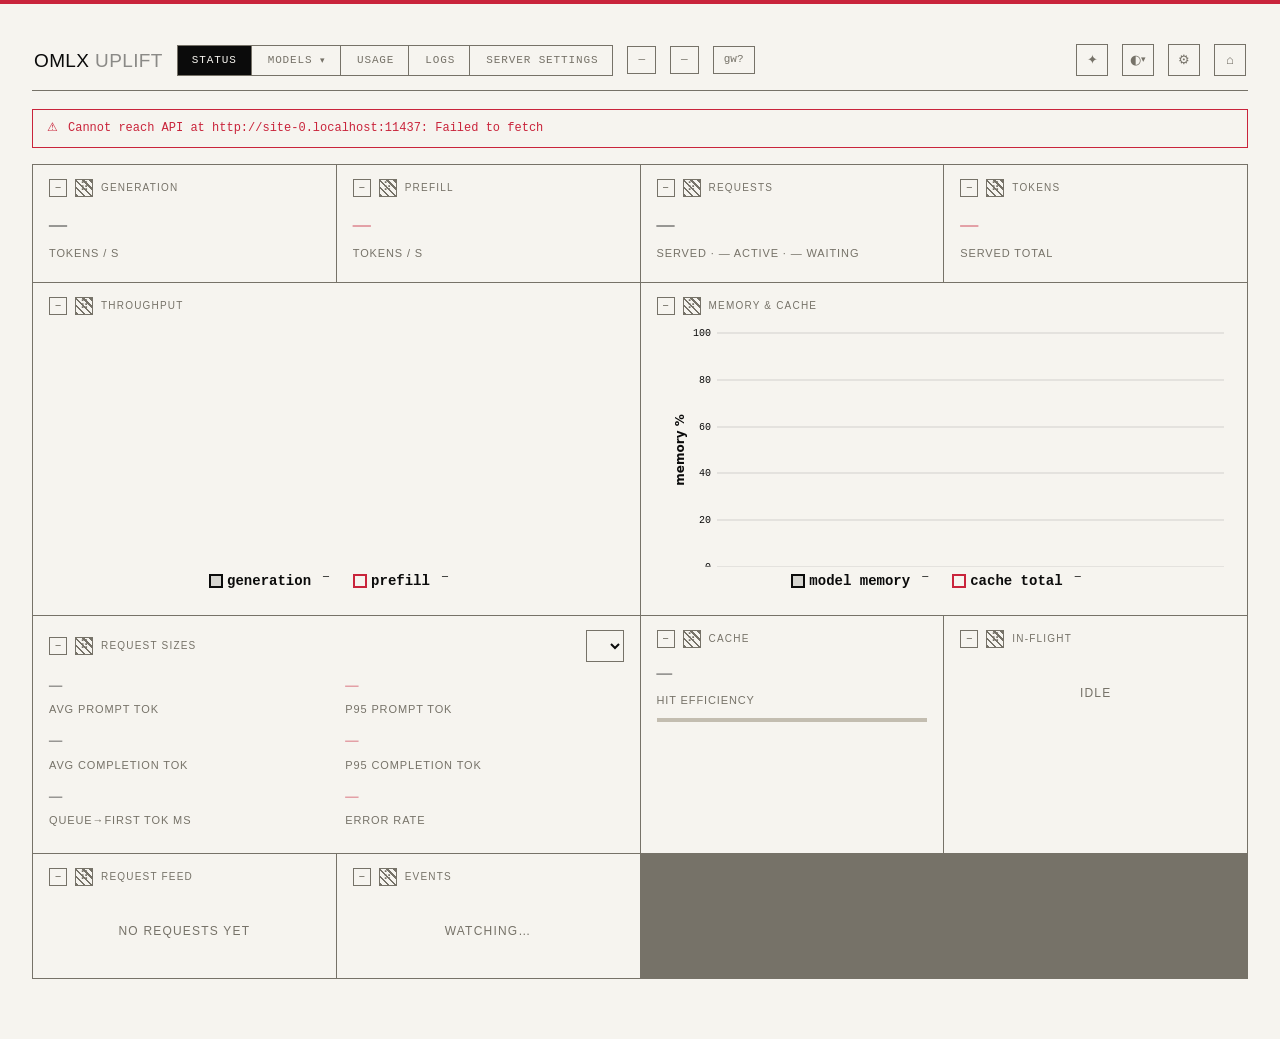
==== omlx/admin/static/uplift/index.html @ de89bb99 "Round 4: contrast pass, FAVOURITE label, cockpit theme, theme dropdown, RESTART chip fit - lit lamps" ====
<!DOCTYPE html>
<html lang="en" data-theme="dark" data-motion="auto">
<head>
<meta charset="utf-8">
<meta name="viewport" content="width=device-width, initial-scale=1">
<meta name="color-scheme" content="dark light">
<title>oMLX · Uplift</title>
<link rel="icon" href="/admin/static/favicon.svg" type="image/svg+xml">
<link rel="stylesheet" href="./vendor/uPlot.min.css">
<link rel="stylesheet" href="./uplift.css?v=BUILD">
</head>
<body>
<div class="wrap">

<header class="top">
    <div class="logo"><span class="dot" id="status-dot"></span> oMLX <span style="opacity:.45;font-weight:300">Uplift</span></div>
    <nav class="tabs" id="tabs">
        <a href="#status" data-tab="status">Status</a>
        <span class="dd" id="dd-models">
            <button class="dd-btn" data-tab="models" id="dd-models-btn">Models <span class="dd-caret">▾</span></button>
            <span class="dd-menu" id="dd-models-menu" hidden>
                <a href="#models" data-sub="manager">Manager</a>
                <a href="#models" data-sub="helper">Helper Models</a>
                <a href="#models" data-sub="downloader">Downloader</a>
                <a href="#models" data-sub="uploader">Uploader</a>
                <a href="#models" data-sub="quantizer">oQ(e) Quantization</a>
            </span>
        </span>
        <a href="#usage" data-tab="usage">Usage</a>
        <a href="#logs" data-tab="logs">Logs</a>
        <a href="#settings" data-tab="settings">Server Settings</a>
    </nav>
    <span class="chip" id="chip-uptime">—</span>
    <span class="chip" id="chip-device">—</span>
    <span class="chip" id="chip-gateway" title="Mock gateway status">—</span>
    <span class="spacer"></span>
    <button class="icon-btn" id="btn-motion" title="Toggle animations">✦</button>
    <span class="dd" id="dd-theme">
        <button class="icon-btn" id="btn-theme" title="Theme">◐ <span class="dd-caret">▾</span></button>
        <span class="dd-menu dd-menu--right" id="dd-theme-menu" hidden>
            <a href="#" data-theme="auto">Auto</a>
            <a href="#" data-theme="light">Day</a>
            <a href="#" data-theme="dark">Night</a>
            <a href="#" data-theme="enhanced">Enhanced</a>
            <a href="#" data-theme="cockpit">Cockpit</a>
        </span>
    </span>
    <button class="icon-btn" id="btn-layout" title="Layout settings">⚙</button>
    <a class="icon-btn" href="/admin/dashboard" title="Classic dashboard" style="text-decoration:none">⌂</a>
</header>

<div class="popover" id="layout-pop" hidden>
    <h3>Layout</h3>
    <label>Columns
        <select id="opt-cols"></select></label>
    <label>Chart window
        <select id="opt-window"></select></label>
    <label>Poll interval
        <select id="opt-interval"></select></label>
    <label class="row"><input type="checkbox" id="opt-hide-debug"> Hide DEBUG in logs</label>
    <div class="row buttons">
        <button id="btn-expand-all">Expand all</button>
        <button id="btn-layout-reset">Reset layout</button>
    </div>
    <p class="hint">Settings persist in this browser only (localStorage).</p>
</div>

<div class="banner" id="banner"><span>⚠</span><span id="banner-text"></span></div>

<main id="grid">

    <!-- ============ STATUS ============ -->
    <section class="card" data-id="gen" data-cols="1" data-tab="status">
        <h2><button class="collapse" title="Collapse">–</button>Generation<span class="right"></span></h2>
        <div class="card-body">
            <div class="stat-value" id="v-gentps">—</div><div class="stat-label">tokens / s</div>
        </div></section>

    <section class="card" data-id="prefill" data-cols="1" data-tab="status">
        <h2><button class="collapse" title="Collapse">–</button>Prefill<span class="right"></span></h2>
        <div class="card-body">
            <div class="stat-value t2" id="v-prefilltps">—</div><div class="stat-label">tokens / s</div>
        </div></section>

    <section class="card" data-id="requests" data-cols="1" data-tab="status">
        <h2><button class="collapse" title="Collapse">–</button>Requests<span class="right"></span></h2>
        <div class="card-body">
            <div class="stat-value" id="v-requests">—</div>
            <div class="stat-label">served · <span id="v-active2">—</span> active · <span id="v-waiting2">—</span> waiting</div>
        </div></section>

    <section class="card" data-id="tokens" data-cols="1" data-tab="status">
        <h2><button class="collapse" title="Collapse">–</button>Tokens<span class="right"></span></h2>
        <div class="card-body">
            <div class="stat-value t2" id="v-tokens">—</div>
            <div class="stat-label">served total</div>
            <div class="stat-sub" id="v-tokens-sub" style="margin-top:6px"></div>
        </div></section>

    <section class="card" data-id="chart-tps" data-cols="2" data-tab="status">
        <h2><button class="collapse" title="Collapse">–</button>Throughput <span class="right" id="chart-tps-window"></span></h2>
        <div class="card-body"><div class="chart-box" id="chart-tps"></div></div></section>

    <section class="card" data-id="chart-mem" data-cols="2" data-tab="status">
        <h2><button class="collapse" title="Collapse">–</button>Memory &amp; cache <span class="right" id="mem-label"></span></h2>
        <div class="card-body"><div class="chart-box" id="chart-mem"></div></div></section>

    <section class="card" data-id="reqstats" data-cols="2" data-tab="status">
        <h2><button class="collapse" title="Collapse">–</button>Request sizes
            <span class="right"><select id="opt-percentile" title="Percentile"></select></span></h2>
        <div class="card-body">
            <div class="pair" id="reqstats-grid">
                <div><div class="stat-value" id="v-prompt-avg" style="font-size:22px">—</div><div class="stat-label">avg prompt tok</div></div>
                <div><div class="stat-value t2" id="v-prompt-pct" style="font-size:22px">—</div><div class="stat-label" id="lbl-prompt-pct">p95 prompt tok</div></div>
                <div><div class="stat-value" id="v-compl-avg" style="font-size:22px">—</div><div class="stat-label">avg completion tok</div></div>
                <div><div class="stat-value t2" id="v-compl-pct" style="font-size:22px">—</div><div class="stat-label" id="lbl-compl-pct">p95 completion tok</div></div>
                <div><div class="stat-value" id="v-ttft" style="font-size:22px">—</div><div class="stat-label">queue→first tok ms</div></div>
                <div><div class="stat-value t2" id="v-errrate" style="font-size:22px">—</div><div class="stat-label">error rate</div></div>
            </div>
            <div class="stat-sub" id="reqstats-note" style="margin-top:10px"></div>
        </div></section>

    <section class="card" data-id="cache" data-cols="1" data-tab="status">
        <h2><button class="collapse" title="Collapse">–</button>Cache</h2>
        <div class="card-body">
            <div class="stat-value" id="v-cacheeff" style="font-size:26px">—</div>
            <div class="stat-label">hit efficiency</div>
            <div class="meter" id="meter-cache"><div></div></div>
            <div class="stat-sub" id="cache-sub" style="margin-top:8px"></div>
        </div></section>

    <section class="card" data-id="live" data-cols="1" data-tab="status">
        <h2><button class="collapse" title="Collapse">–</button>In-flight <span class="right" id="live-count"></span></h2>
        <div class="card-body"><div id="live-list"><div class="empty">Idle</div></div></div></section>

    <section class="card" data-id="reqfeed" data-cols="1" data-tab="status">
        <h2><button class="collapse" title="Collapse">–</button>Request feed <span class="right" id="reqfeed-sub"></span></h2>
        <div class="card-body"><div id="reqfeed"><div class="empty">No requests yet</div></div></div></section>

    <section class="card" data-id="feed" data-cols="1" data-tab="status">
        <h2><button class="collapse" title="Collapse">–</button>Events</h2>
        <div class="card-body"><div class="feed" id="feed"><div class="empty">Watching…</div></div></div></section>

    <!-- ============ MODELS ============ -->
    <section class="card wide" data-id="models-admin-page" data-cols="3" data-tab="models" data-sub="manager" data-full="1">
        <h2><button class="collapse" title="Collapse">–</button>Models <span class="right" id="models-admin-sub"></span></h2>
        <div class="card-body">
            <div class="filterbar">
                <input type="search" id="ma-filter" placeholder="filter by name…">
                <select id="ma-type" title="Filter by model type">
                    <option value="">all types</option>
                </select>
                <label class="row"><input type="checkbox" id="ma-only-loaded"> loaded only</label>
                <label class="row"><input type="checkbox" id="ma-present-only"> present only</label>
                <span class="spacer"></span>
                <button class="se-btn danger" id="btn-prune">Prune model settings…</button>
                <span class="stat-sub" id="ma-mem"></span>
            </div>
            <div id="model-admin" class="admin-table"></div>
        </div></section>

    <section class="card wide" id="model-editor-fallback" data-id="model-editor-fallback" data-cols="3" data-tab="models" data-sub="manager" data-full="1" hidden>
        <h2><button class="collapse" title="Collapse">–</button>Settings</h2>
        <div class="card-body"><div id="se-orphan" class="empty"></div></div></section>

    <section class="card wide" data-id="dl-page" data-cols="3" data-tab="models" data-sub="downloader" data-full="1">
        <h2><button class="collapse" title="Collapse">–</button>Hugging Face downloader <span class="right" id="dl-sub"></span></h2>
        <div class="card-body">
            <div class="filterbar">
                <input type="search" id="dl-q" placeholder="search models on huggingface.co…">
                <button class="se-btn" id="dl-go">Search</button>
                <span class="spacer"></span>
                <span class="stat-sub" id="dl-mode">writes run in the shadow sandbox</span>
            </div>
            <div id="dl-results" class="admin-table"><div class="empty">Search to list models.</div></div>
            <h3 style="margin:16px 0 6px">Tasks</h3>
            <div id="dl-tasks" class="admin-table"><div class="empty">No tasks</div></div>
        </div></section>

    <section class="card wide" data-id="qz-page" data-cols="3" data-tab="models" data-sub="quantizer" data-full="1">
        <h2><button class="collapse" title="Collapse">–</button>oQ quantization <span class="right" id="qz-sub"></span></h2>
        <div class="card-body">
            <div class="se-hint" style="margin-bottom:8px" id="qz-mode">Runs quantized in the shadow sandbox (same fields and
                live estimate as the classic page; the real oQ engine is never touched).</div>
            <div id="qz-form" class="admin-table"><div class="empty">—</div></div>
            <h3 style="margin:16px 0 6px">Tasks</h3>
            <div id="qz-tasks" class="admin-table"><div class="empty">No tasks</div></div>
        </div></section>

    <section class="card wide" data-id="up-page" data-cols="3" data-tab="models" data-sub="uploader" data-full="1">
        <h2><button class="collapse" title="Collapse">–</button>oQ uploader <span class="right" id="up-sub"></span></h2>
        <div class="card-body">
            <div class="se-hint" style="margin-bottom:8px" id="up-mode">Uploads run in the shadow sandbox; the token stays in
                this browser and never reaches the real server.</div>
            <div id="up-form" class="admin-table"><div class="empty">—</div></div>
            <h3 style="margin:16px 0 6px">Tasks</h3>
            <div id="up-tasks" class="admin-table"><div class="empty">No tasks</div></div>
        </div></section>

    <!-- ============ USAGE ============ -->
    <section class="card wide" data-id="usage-page" data-cols="4" data-tab="usage" data-full="1">
        <h2><button class="collapse" title="Collapse">–</button>Usage
            <span class="right"><select id="opt-usage-range" title="Range"></select> <span id="usage-sub"></span></span></h2>
        <div class="card-body">
            <div class="pair" id="usage-tiles">
                <div><div class="stat-value" id="v-u-req" style="font-size:22px">—</div><div class="stat-label">requests</div></div>
                <div><div class="stat-value" id="v-u-tok" style="font-size:22px">—</div><div class="stat-label">total tokens</div></div>
                <div><div class="stat-value" id="v-u-prompt" style="font-size:22px">—</div><div class="stat-label">prompt tokens</div></div>
                <div><div class="stat-value" id="v-u-compl" style="font-size:22px">—</div><div class="stat-label">completion tokens</div></div>
            </div>
            <h3 style="margin:16px 0 6px">Hourly tokens</h3>
            <div class="chart-box" id="chart-usage" style="height:200px"></div>
            <h3 style="margin:16px 0 6px">Heatmap</h3>
            <div class="heat" id="heat"></div>
            <div class="heat-legend"><span>00:00</span><span style="flex:1"></span><span>23:00</span></div>
            <h3 style="margin:16px 0 6px">Per model</h3>
            <div id="usage-models" class="admin-table"></div>
        </div></section>

    <!-- ============ LOGS ============ -->
    <section class="card wide" data-id="logs-page" data-cols="4" data-tab="logs" data-full="1">
        <h2><button class="collapse" title="Collapse">–</button>Logs <span class="right" id="logs-sub"></span></h2>
        <div class="card-body">
            <div class="filterbar">
                <select id="logs-file"></select>
                <select id="logs-level">
                    <option value="">all levels</option>
                    <option value="TRACE">TRACE</option>
                    <option value="DEBUG">DEBUG</option>
                    <option value="INFO">INFO</option>
                    <option value="WARNING">WARNING</option>
                    <option value="ERROR">ERROR</option>
                </select>
                <input type="search" id="logs-grep" placeholder="grep…">
                <select id="logs-lines">
                    <option>100</option><option selected>300</option><option>1000</option>
                </select>
                <label class="row"><input type="checkbox" id="logs-follow" checked> follow</label>
                <span class="spacer"></span>
                <button class="se-btn" id="logs-dl">download</button>
            </div>
            <pre class="logs logs-page" id="logs">—</pre>
        </div></section>

    <!-- ============ SETTINGS ============ -->
    <section class="card wide" data-id="settings-page" data-cols="3" data-tab="settings" data-full="1">
        <h2><button class="collapse" title="Collapse">–</button>Server settings <span class="right" id="gs-sub">shadow-editable · real oMLX untouched</span></h2>
        <div class="card-body"><div id="gs-body" class="admin-table"><div class="empty">—</div></div></div></section>

    <section class="card wide" data-id="helper-page" data-cols="3" data-tab="models" data-sub="helper" data-full="1">
        <h2><button class="collapse" title="Collapse">–</button>Helper models <span class="right" id="hm-sub"></span></h2>
        <div class="card-body">
            <div id="hm-markitdown"></div>
            <div class="mk-box">
                <div class="mk-head"><div class="mk-title">Drafters &amp; assistants (DFlash, VLM/assistant MTP)</div></div>
                <div id="hm-list" class="admin-table"><div class="empty">—</div></div>
            </div>
        </div></section>

    <section class="card wide" data-id="model-templates-page" data-cols="3" data-tab="models" data-sub="manager" data-full="1">
        <h2><button class="collapse" title="Collapse">–</button>Global templates</h2>
        <div class="card-body">
            <div class="se-hint" style="margin-bottom:8px">Stored model configuration lives in model_settings.json.
                The Missing section on the Models page and Prune remove entries for models that no longer exist on disk.</div>
            <div id="ms-templates" class="admin-table"><div class="empty">—</div></div>
        </div></section>

</main>
</div>

<div id="toasts" aria-live="polite"></div>

<script src="./vendor/uPlot.min.js"></script>
<script src="./vendor/confetti.browser.js"></script>
<script src="./core.js?v=BUILD"></script>
<script src="./modelspec.js?v=BUILD"></script>
<script src="./uplift.js?v=BUILD"></script>
</body>
</html>
---- omlx/admin/static/uplift/vendor/uPlot.min.css ----
.uplot, .uplot *, .uplot *::before, .uplot *::after {box-sizing: border-box;}.uplot {font-family: system-ui, -apple-system, "Segoe UI", Roboto, "Helvetica Neue", Arial, "Noto Sans", sans-serif, "Apple Color Emoji", "Segoe UI Emoji", "Segoe UI Symbol", "Noto Color Emoji";line-height: 1.5;width: min-content;}.u-title {text-align: center;font-size: 18px;font-weight: bold;}.u-wrap {position: relative;user-select: none;}.u-over, .u-under {position: absolute;}.u-under {overflow: hidden;}.uplot canvas {display: block;position: relative;width: 100%;height: 100%;}.u-axis {position: absolute;}.u-legend {font-size: 14px;margin: auto;text-align: center;}.u-inline {display: block;}.u-inline * {display: inline-block;}.u-inline tr {margin-right: 16px;}.u-legend th {font-weight: 600;}.u-legend th > * {vertical-align: middle;display: inline-block;}.u-legend .u-marker {width: 1em;height: 1em;margin-right: 4px;background-clip: padding-box !important;}.u-inline.u-live th::after {content: ":";vertical-align: middle;}.u-inline:not(.u-live) .u-value {display: none;}.u-series > * {padding: 4px;}.u-series th {cursor: pointer;}.u-legend .u-off > * {opacity: 0.3;}.u-select {background: rgba(0,0,0,0.07);position: absolute;pointer-events: none;}.u-cursor-x, .u-cursor-y {position: absolute;left: 0;top: 0;pointer-events: none;will-change: transform;}.u-hz .u-cursor-x, .u-vt .u-cursor-y {height: 100%;border-right: 1px dashed #607D8B;}.u-hz .u-cursor-y, .u-vt .u-cursor-x {width: 100%;border-bottom: 1px dashed #607D8B;}.u-cursor-pt {position: absolute;top: 0;left: 0;border-radius: 50%;border: 0 solid;pointer-events: none;will-change: transform;/*this has to be !important since we set inline "background" shorthand */background-clip: padding-box !important;}.u-axis.u-off, .u-select.u-off, .u-cursor-x.u-off, .u-cursor-y.u-off, .u-cursor-pt.u-off {display: none;}
---- omlx/admin/static/uplift/uplift.css ----
/* Uplift dashboard — NASA worm-era system (NHB 1430.2 mapping).
   Flat, solid, geometric. No gradients, no shadows, no pills.
   Grounds: plain dark grey (night) / paper-white (day) / pure black (enhanced).
   Accent: NASA red on light grounds ONLY; dark grounds emphasise with white.
   Type: Helvetica-class chrome, monospace telemetry numerals. */
:root {
    --bg: #232427;              /* plain dark grey */
    --card: #2b2c30;
    --row2: #35363b;            /* alternating row shade inside a panel */
    --field: #1b1c1f;           /* recessed input well, below card ground */
    --edge: #3a3b40;            /* uniform stroke width everywhere */
    --ink: #f2f0ea;             /* content on dark goes near-white */
    --dim: #a5a096;             /* warm gray, AA on dark grey */
    --accent: #e8a020;          /* signal amber = chart secondary on dark */
    --chart-1: #f2f0ea;         /* primary series on dark = white */
    --chart-2: #e8a020;
    --grid: #3a3b40;
    --heat: #e8a020;
    --frame: #f2f0ea;
    --red: #c9243b;             /* light grounds only */
    --good: #f2f0ea;
    --warn: #e8a020;
    --bad: #c9243b;
    --mono: "IBM Plex Mono", ui-monospace, "SF Mono", Menlo, monospace;
    --sans: "Helvetica Neue", Helvetica, Arial, sans-serif;
}
[data-theme="light"] {
    --bg: #f6f4ef;              /* paper */
    --card: #f6f4ef;
    --row2: #ece9e1;            /* alternating row shade on paper */
    --field: #ffffff;           /* raised white input well on paper */
    --edge: #767268;            /* NASA warm gray */
    --ink: #0b0b0b;
    --dim: #767268;             /* AA on paper */
    --accent: #c9243b;          /* red lives on light grounds */
    --chart-1: #0b0b0b;
    --chart-2: #c9243b;
    --grid: #c3bdb0;
    --heat: #c9243b;
    --frame: #767268;
    --red: #c9243b;             /* DELETE cover rail (defined in :root; explicit per theme) */
    --bad: #c9243b;
}
/* ---- COCKPIT: 1970s instrument-panel ground (dark blue-black metal),
   paper-white content, amber instruments, green power lamps. Emphasis is
   WHITE on dark (manual doctrine); red only in the top strip and danger.
   Flair: bracket corner frames on panels, scan-line texture on the page
   ground, hatch-filled instrument bars — one [70s] motif family. ---- */
[data-theme="cockpit"] {
    --bg: #07090e;              /* panel metal, blue-black */
    --card: #0c1017;            /* instrument well */
    --row2: #131a24;            /* alternating readout line */
    --field: #05070b;           /* deep recessed dial well */
    --edge: #2b3648;            /* steel bezel */
    --ink: #f2efe6;             /* paper white on metal */
    --dim: #9fb0c8;             /* steel grey-blue, AA on card */
    --accent: #ffb830;          /* instrument amber */
    --chart-1: #f2efe6;
    --chart-2: #ffb830;
    --grid: #222c3c;
    --heat: #ffb830;
    --frame: #7d92b5;
    --red: #e8443a;             /* [70s] hot caution red */
    --bad: #e8443a;
    --good: #57e38a;            /* power green, cockpit lamps */
}
html[data-theme="cockpit"] { color-scheme: dark; }
/* scan-line texture on the page ground only (never behind text blocks) */
[data-theme="cockpit"] body {
    background: repeating-linear-gradient(0deg,
        var(--bg) 0px, var(--bg) 3px, #090c12 3px, #090c12 4px);
}
/* bracket-device corner frames on every panel (the manual's own enclosure) */
[data-theme="cockpit"] .card { outline: 0; border-top-color: var(--frame); }
[data-theme="cockpit"] .card::after {
    content: ""; position: absolute; inset: 3px; pointer-events: none;
    background:
        linear-gradient(var(--frame), var(--frame)) top left / 12px 1px,
        linear-gradient(var(--frame), var(--frame)) top left / 1px 12px,
        linear-gradient(var(--frame), var(--frame)) top right / 12px 1px,
        linear-gradient(var(--frame), var(--frame)) top right / 1px 12px,
        linear-gradient(var(--frame), var(--frame)) bottom left / 12px 1px,
        linear-gradient(var(--frame), var(--frame)) bottom left / 1px 12px,
        linear-gradient(var(--frame), var(--frame)) bottom right / 12px 1px,
        linear-gradient(var(--frame), var(--frame)) bottom right / 1px 12px;
    background-repeat: no-repeat;
}
[data-theme="cockpit"] .card h2 { color: var(--dim); letter-spacing: 0.14em; }
/* instrument bar: hatched amber needle-scale instead of a flat line */
[data-theme="cockpit"] .meter { height: 12px; border: 1px solid var(--dim);
    background: var(--field); padding: 1px; }
[data-theme="cockpit"] .meter > div {
    background: repeating-linear-gradient(45deg,
        var(--accent) 0 4px, #7a5a14 4px 6px);
    height: 100%;
}
[data-theme="cockpit"] .meter.bad > div {
    background: repeating-linear-gradient(45deg,
        var(--red) 0 4px, #6e1e19 4px 6px);
}
/* physical instrument buttons: pushed steel, white when pressed */
[data-theme="cockpit"] .se-btn { border-color: var(--frame); }
[data-theme="cockpit"] .icon-btn:hover, [data-theme="cockpit"] select:hover {
    background: var(--ink); color: var(--bg); }
/* amber glow on the live telemetry strip */
[data-theme="cockpit"] .logo .dot { background: var(--good); box-shadow: 0 0 8px rgba(87, 227, 138, .6); }
[data-theme="cockpit"] .logo .dot.bad { background: var(--red); box-shadow: 0 0 8px rgba(232, 68, 58, .6); }
/* amber glow for the caution chip */
[data-theme="cockpit"] .rqchip { box-shadow: 0 0 6px rgba(255, 184, 48, .35); }
/* charts sit in their steel bezel */
[data-theme="cockpit"] .chart-box { border: 1px solid var(--edge); background: var(--field); }

[data-theme="enhanced"] {
    --bg: #000000;              /* pure black, maximum contrast */
    --card: #000000;
    --row2: #161616;            /* alternating row shade on black */
    --field: #161616;           /* input well on black, outlined by --edge */
    --edge: #6a6a6a;
    --ink: #ffffff;
    --dim: #c9c4ba;
    --accent: #ffb830;
    --chart-1: #ffffff;
    --chart-2: #ffb830;
    --grid: #4a4a4a;
    --heat: #ffb830;
    --frame: #ffffff;
    --bad: #ff5f5f;
}

* { box-sizing: border-box; margin: 0; padding: 0; }
html { color-scheme: dark; }
html[data-theme="light"] { color-scheme: light; }

body {
    background: var(--bg);
    color: var(--ink);
    font: 300 14px/1.5 var(--sans);
    min-height: 100vh;
    overflow-x: hidden;
}
/* Red institution strip atop every screen (manual header lockup). */
body::before {
    content: ""; display: block; height: 4px; background: var(--red);
    position: fixed; top: 0; left: 0; right: 0; z-index: 60;
}
[data-theme="dark"] body::before, [data-theme="enhanced"] body::before,
:root:not([data-theme]) body::before { background: var(--edge); }

/* ---- Layout: strict grid, defined spacing, breathing band on top ---- */
.wrap { max-width: 1500px; margin: 0 auto; padding: 36px clamp(12px, 3vw, 32px) 60px; }

header.top {
    display: flex; align-items: center; gap: 14px; flex-wrap: wrap;
    padding: 8px 2px 14px; margin-bottom: 18px;
    border-bottom: 1px solid var(--edge);   /* rule under header lockup */
}
.logo {
    font: 500 19px/1 var(--sans); letter-spacing: 0.02em; text-transform: uppercase;
}
.logo .dot { width: 10px; height: 10px; border-radius: 50%; background: var(--ink); }
.logo .dot.bad { background: var(--red); }
header.top .spacer { flex: 1; }
.chip {
    color: var(--dim); border: 1px solid var(--edge); background: transparent;
    padding: 5px 10px; font: 400 11px/1.4 var(--mono);
}
.chip.state-ok { color: var(--ink); }
.icon-btn, select {
    background: transparent; border: 1px solid var(--edge); color: var(--dim);
    height: 32px; border-radius: 0; cursor: pointer;
    display: inline-flex; align-items: center; justify-content: center;
    transition: color .1s, background-color .1s, border-color .1s;
    font: 400 12px/1 var(--mono); padding: 0 8px;
}
.icon-btn { width: 32px; font-size: 13px; }
/* Hover shifts value one step — never elevation. */
.icon-btn:hover, select:hover { color: var(--bg); background: var(--ink); border-color: var(--ink); }
select { color: var(--ink); }
option { background: var(--card); color: var(--ink); }

/* Layout settings popover — framed rectangle, no shadow */
.popover {
    position: fixed; top: 56px; right: clamp(12px, 3vw, 32px); z-index: 40; width: 260px;
    background: var(--card); border: 1px solid var(--ink); padding: 16px;
}
.popover h3 { font: 500 11px/1 var(--sans); text-transform: uppercase; letter-spacing: 0.1em;
    color: var(--ink); margin-bottom: 14px; }
.popover label { display: flex; justify-content: space-between; align-items: center; gap: 10px;
    font: 300 13px/1.4 var(--sans); margin-bottom: 10px; }
.popover label.row { justify-content: flex-start; }
.popover .row.buttons { display: flex; gap: 8px; margin-top: 4px; }
.popover .row.buttons button {
    flex: 1; background: transparent; border: 1px solid var(--edge); color: var(--ink);
    border-radius: 0; padding: 7px 4px; font: 400 11px/1 var(--mono); cursor: pointer;
}
.popover .row.buttons button:hover { background: var(--ink); color: var(--bg); }
.popover .hint { color: var(--dim); font: 300 11px/1.4 var(--sans); margin-top: 10px; }

/* ---- Card grid: --cols/--span from JS; cards framed, square corners ---- */
main { display: grid; grid-template-columns: repeat(var(--cols, 4), minmax(0, 1fr)); gap: 1px;
    background: var(--edge); border: 1px solid var(--edge); }
.card {
    grid-column: span var(--span, 1);
    background: var(--card); padding: 14px 16px; min-width: 0; position: relative;
    transition: none;
}
.card h2 {
    font: 500 10px/1.4 var(--sans); text-transform: uppercase; letter-spacing: 0.12em;
    color: var(--dim); margin-bottom: 12px; display: flex; align-items: center; gap: 8px;
    user-select: none;
}
.card h2 .right { margin-left: auto; font: 400 10px/1.4 var(--mono); letter-spacing: 0;
    display: inline-flex; align-items: center; gap: 6px; color: var(--dim); }
.card h2 .right b { color: var(--ink); font-weight: 400; }
.collapse, .grip {
    background: transparent; border: 1px solid var(--edge); color: var(--dim);
    width: 18px; height: 18px; border-radius: 0; cursor: pointer; flex-shrink: 0;
    font: 400 12px/1 var(--mono); display: inline-flex; align-items: center; justify-content: center;
    padding: 0;
}
.collapse:hover { color: var(--bg); background: var(--ink); }
.grip { cursor: grab; touch-action: none;
    /* hatch stripes = handle, [70s] motif */
    background: repeating-linear-gradient(45deg, var(--dim) 0 2px, transparent 2px 5px); }
.grip:hover { border-color: var(--ink); }
.card.is-collapsed { padding-bottom: 12px; }
.card.is-collapsed .card-body { display: none; }
.card.is-collapsed h2 { margin-bottom: 0; }

/* Event flash = border + fill shift, no glow */
.card.flash-ok   { background: var(--ink); }
.card.flash-ok h2, .card.flash-ok .stat-value, .card.flash-ok .stat-label { color: var(--bg); }
.card.flash-warn { border: 1px solid var(--accent); }
.card.flash-bad  { background: var(--red); border-color: var(--red); }
.card.flash-bad h2, .card.flash-bad .stat-value, .card.flash-bad .stat-label { color: #fff; }

/* Drag state */
.card.dragging { position: fixed; z-index: 55; margin: 0; pointer-events: none;
    outline: 2px solid var(--ink); opacity: 0.95; }
.drop-marker { background: transparent; border: 1px dashed var(--ink); min-height: 48px;
    /* bracket corners, [70s] device */
    background-image:
        linear-gradient(var(--ink), var(--ink)), linear-gradient(var(--ink), var(--ink)),
        linear-gradient(var(--ink), var(--ink)), linear-gradient(var(--ink), var(--ink));
    background-size: 8px 1px, 1px 8px, 8px 1px, 1px 8px;
    background-position: top left, top left, bottom right, bottom right;
    background-repeat: no-repeat; }
body.dragging-in-progress { user-select: none; cursor: grabbing; }

/* ---- Stat tiles: solid ink numerals, hierarchy by size/weight only ---- */
.stat-value {
    font: 500 clamp(21px, 2.5vw, 30px)/1.15 var(--mono);
    font-variant-numeric: tabular-nums; color: var(--ink);
    -webkit-text-fill-color: currentColor; background: none;
}
.stat-label { color: var(--dim); font: 300 11px/1.4 var(--sans);
    text-transform: uppercase; letter-spacing: 0.08em; margin-top: 3px; }
.stat-sub { color: var(--dim); font: 300 11px/1.4 var(--mono); }
.pair { display: grid; grid-template-columns: 1fr 1fr; gap: 12px 18px; }

.meter { height: 4px; background: var(--grid); margin-top: 10px; }
.meter > div { height: 100%; width: 0%; background: var(--chart-2);
    transition: width .6s cubic-bezier(.22,1,.36,1); }
.meter.bad > div { background: var(--red); }

/* ---- Charts: outline frame is for diagrams (manual enclosure system) ---- */
/* min-height (not fixed): multi-series legends wrap and need room, otherwise
   the last legend row clips at the container bottom. */
.chart-box { width: 100%; min-height: 274px; }
/* Cursor value bubble: flat solid panel beside the pointer (no shadow,
   square corners), aligned with the painted crosshair. */
.u-tip { position: absolute; z-index: 5; pointer-events: none;
    background: var(--panel, var(--bg)); border: 1px solid var(--accent);
    padding: 5px 8px; font-family: var(--mono); font-size: 11px; line-height: 1.5;
    white-space: nowrap; color: var(--ink); }
.u-tip .ut-time { color: var(--dim); letter-spacing: .08em;
    border-bottom: 1px solid var(--line); margin-bottom: 3px; padding-bottom: 2px; }
.u-tip .ut-row b { font-weight: 700; letter-spacing: .04em; }
.uplot, .u-wrap { font-family: var(--mono) !important; }
/* uPlot's vendor CSS sets `.u-value {display:none}` and only the live-mode JS
   re-enables it; with live:false our custom cells must opt back in explicitly. */
.u-legend .u-value { display: table-cell !important;
    font: 400 10px var(--mono); color: var(--ink); padding-left: 8px;
    text-align: right; white-space: nowrap; }
.u-legend .u-series { display: inline-flex; }
.u-cursor-x, .u-cursor-y { border-color: var(--dim) !important; }

/* ---- Lists: hairline row rules, no fills, sharp badges ---- */
#model-list, #live-list { max-height: 300px; overflow-y: auto; scrollbar-width: thin; }
.model-row { display: flex; align-items: center; gap: 10px; padding: 8px 2px;
    border-bottom: 1px solid var(--edge); font-size: 13px; }
.model-row:last-child { border-bottom: 0; }
.badge { font: 500 9px/1.4 var(--sans); font-weight: 500; letter-spacing: 0.1em; text-transform: uppercase;
    padding: 3px 8px; border-radius: 0; flex-shrink: 0; min-width: 76px; text-align: center;
    background: transparent; border: 1px solid var(--dim); color: var(--dim); }
.badge.Idle       { color: var(--dim); border-color: var(--edge); }
.badge.Active     { background: var(--ink); border-color: var(--ink); color: var(--bg); }
.badge.Generating { background: var(--accent); border-color: var(--accent);
    color: #0b0b0b; animation: pulse 1.4s ease-in-out infinite; }
.badge.Prefilling { background: var(--accent); border-color: var(--accent); color: #0b0b0b;
    animation: pulse 1s ease-in-out infinite; }
.badge.Loading    { border-color: var(--accent); color: var(--accent);
    animation: pulse 1.8s ease-in-out infinite; }
.badge.Queued     { color: var(--dim); border-color: var(--edge); }
.badge.Generating { background: var(--accent); border-color: var(--accent); color: #0b0b0b; }
.badge.Complete   { background: var(--ink); border-color: var(--ink); color: var(--bg); }
.badge.Error      { background: var(--red); border-color: var(--red); color: #fff; }
/* Settings editor + admin table buttons: sharp rectangles, value-shift hover */
.se-btn { background: transparent; border: 1px solid var(--dim); color: var(--ink);
    border-radius: 0; padding: 4px 10px; font: 400 11px/1.4 var(--mono); cursor: pointer; }
.se-btn:hover { background: var(--ink); color: var(--bg); border-color: var(--ink); }
.se-btn:disabled { border-color: var(--edge); color: var(--dim); cursor: default; }
.se-btn:disabled:hover { background: transparent; color: var(--dim); }
.se-row { display: flex; justify-content: space-between; align-items: center; gap: 10px;
    font: 300 12px/1.4 var(--mono); margin-bottom: 8px; }
.se-row input, .se-row select { width: 110px; }
@keyframes pulse { 50% { opacity: .5; } }
.model-name { font: 400 12px/1.4 var(--mono); flex: 1; overflow: hidden;
    text-overflow: ellipsis; white-space: nowrap; }
.model-meta { color: var(--dim); font: 400 11px/1.4 var(--mono);
    /* in narrow dashboard columns the feed card can be < 280px wide; let
       the meta text shrink and ellipsize instead of overflowing the card */
    min-width: 0; overflow: hidden; text-overflow: ellipsis; white-space: nowrap; }
.empty { color: var(--dim); font-weight: 300; font-size: 12px; padding: 24px 0; text-align: center;
    text-transform: uppercase; letter-spacing: 0.1em; }

/* ---- Event feed ---- */
.feed { max-height: 300px; overflow-y: auto; scrollbar-width: thin; }
.feed-item { display: flex; gap: 9px; padding: 6px 2px; font-size: 12px;
    border-bottom: 1px solid var(--edge); align-items: baseline;
    animation: slide-in .25s cubic-bezier(.22,1,.36,1); }
@keyframes slide-in { from { opacity: 0; transform: translateX(-6px); } }
.feed-item time { color: var(--dim); font: 400 10px/1.6 var(--mono); flex-shrink: 0; }
.feed-item .ev { flex: 1; font-family: var(--mono); font-weight: 400; }
.feed-item.k-restart .ev { color: var(--red); }
.feed-item.k-model-add .ev { color: var(--ink); }
.feed-item.k-model-remove .ev { color: var(--accent); }
.feed-item.k-requests .ev { color: var(--dim); }
.feed-item.k-pressure .ev { color: var(--accent); }
[data-motion="off"] .feed-item { animation: none; }
[data-motion="off"] .badge { animation: none; }

/* ---- Usage heat + table ---- */
.heat { display: grid; grid-template-columns: repeat(24, 1fr); gap: 2px; }
.heat i { aspect-ratio: 1; background: var(--grid); }
.heat.multi i { aspect-ratio: auto; height: 9px; }
.heat-legend { display: flex; gap: 10px; color: var(--dim); font: 300 10px/1.4 var(--mono); margin-top: 8px; }
.usage-table { margin-top: 12px; font: 400 11px/1.5 var(--mono); }
.usage-table .urow { display: grid; grid-template-columns: minmax(0,2fr) repeat(3, minmax(0,1fr));
    gap: 8px; padding: 4px 2px; border-bottom: 1px solid var(--edge); }
.usage-table .urow:last-child { border-bottom: 0; }
.usage-table .urow.head { color: var(--dim); border-top: 1px solid var(--ink); }
.usage-table .urow span:not(:first-child) { text-align: right; }
.usage-table .uname { overflow: hidden; text-overflow: ellipsis; white-space: nowrap; }

/* ---- Logs ---- */
.logs { max-height: 300px; overflow: auto; scrollbar-width: thin;
    font: 400 11px/1.55 var(--mono); color: var(--dim);
    white-space: pre-wrap; word-break: break-word; border: 1px solid var(--edge); padding: 10px 12px; }
.logs .lv-ERROR { color: var(--red); }
.logs .lv-WARNING { color: var(--accent); }
.logs .lv-TRACE, .logs .lv-DEBUG { opacity: 0.65; }

/* ---- Toasts: solid rectangles, bracket corners ---- */
#toasts { position: fixed; bottom: 20px; right: 20px; display: flex; flex-direction: column; gap: 6px; z-index: 50; }
.toast { background: var(--ink); color: var(--bg); border: 0; padding: 10px 16px;
    font: 400 12px/1.4 var(--mono); animation: toast-in .25s cubic-bezier(.22,1,.36,1); }
@keyframes toast-in { from { opacity: 0; transform: translateY(8px); } }

/* ---- Banner ---- */
.banner { display: none; align-items: center; gap: 10px; padding: 10px 14px; margin-bottom: 16px;
    border: 1px solid var(--red); background: transparent; color: var(--red);
    font: 400 12px/1.4 var(--mono); }
.banner.show { display: flex; }
.stale .stat-value { opacity: .4; }

/* ---- Tabs (top nav, hairline underline = active, NASA control-strip) ---- */
.tabs { display: flex; gap: 2px; border: 1px solid var(--edge); }
.tabs a {
    color: var(--dim); font: 400 11px/1 var(--mono); text-transform: uppercase;
    letter-spacing: 0.08em; text-decoration: none; padding: 9px 14px;
    border-right: 1px solid var(--edge);
}
.tabs a:last-child { border-right: 0; }
.tabs a:hover { color: var(--ink); background: var(--edge); }
.tabs a.active { color: var(--bg); background: var(--ink); }

/* ---- Filter bars (models/logs pages) ---- */
.filterbar { display: flex; align-items: center; gap: 10px; flex-wrap: wrap;
    margin-bottom: 12px; }
.filterbar .spacer { flex: 1; }
.filterbar input[type="search"] {
    background: transparent; border: 1px solid var(--edge); color: var(--ink);
    border-radius: 0; height: 32px; padding: 0 10px; font: 400 12px/1 var(--mono);
    min-width: 200px;
}
.filterbar input[type="search"]:focus { outline: 1px solid var(--ink); }
.filterbar label.row { display: inline-flex; align-items: center; gap: 6px;
    color: var(--dim); font: 300 12px/1 var(--sans); }

/* ---- Admin tables (models / usage / settings pages) ---- */
.admin-table .urow { display: grid; gap: 10px; padding: 8px 2px;
    border-bottom: 1px solid var(--edge); font: 400 12px/1.4 var(--mono);
    align-items: center; }
.admin-table .urow.admin { grid-template-columns: minmax(0,3fr) 110px 158px 90px minmax(0,5fr); }
.admin-table .urow.usage { grid-template-columns: minmax(0,4fr) minmax(0,2fr) 120px auto; }
.admin-table .urow.settings { grid-template-columns: minmax(0,2fr) minmax(0,5fr); }
.admin-table .urow.head { color: var(--dim); border-top: 1px solid var(--ink); }
.admin-table .urow span:not(:first-child) { text-align: right; min-width: 0;
    overflow: hidden; text-overflow: ellipsis; white-space: nowrap; }
.admin-table .urow.head span { text-align: right; }
.admin-table .urow.head span:first-child { text-align: left; }
.admin-table .uname { overflow: hidden; text-overflow: ellipsis; white-space: nowrap;
    text-align: left !important; }
/* name cell is now a column: main line + \u231e alias tree lines */
.admin-table .uname { display: flex; flex-direction: column; gap: 2px; min-width: 0; }
.admin-table .uname .nmain { display: flex; align-items: center; gap: 6px; min-width: 0; }
.admin-table .uname .nmain .uid { overflow: hidden; text-overflow: ellipsis;
    text-align: left !important; }
.admin-table .alias-line { display: flex; align-items: center; gap: 6px; min-width: 0; }
.admin-table .alias-line span { text-align: left !important; white-space: nowrap; }
.admin-table .alias-name { color: var(--dim); }
.admin-table .rowacts { display: flex; gap: 4px; justify-content: flex-end; }
.t2 { color: var(--accent) !important; -webkit-text-fill-color: currentColor; }
.dim { color: var(--dim); }
.state-ok { color: var(--ink); }
[data-theme="enhanced"] .state-ok { color: #7dffa0; }

/* ---- Navbar dropdowns (signage style: same strip, caret marks the menu) -- */
.dd { position: relative; display: inline-flex; }
.dd-btn {
    background: none; border: 0; border-right: 1px solid var(--edge); cursor: pointer;
    color: var(--dim); font: 400 11px/1 var(--mono); text-transform: uppercase;
    letter-spacing: 0.08em; padding: 9px 14px;
}
.dd-btn:hover { color: var(--ink); background: var(--edge); }
.dd-btn.active { color: var(--bg); background: var(--ink); }
.dd-caret { font-size: 9px; }
.dd-menu {
    position: absolute; top: 100%; left: -1px; z-index: 50; min-width: 200px;
    background: var(--card); border: 1px solid var(--ink);
    display: flex; flex-direction: column;
}
.dd-menu[hidden] { display: none; }   /* flex would otherwise beat the hidden attr */
.dd-menu a {
    color: var(--ink); font: 400 11px/1 var(--mono); text-transform: uppercase;
    letter-spacing: 0.08em; text-decoration: none; padding: 10px 14px;
    border-bottom: 1px solid var(--edge); text-align: left;
}
.dd-menu a:last-child { border-bottom: 0; }
.dd-menu a:hover { background: var(--ink); color: var(--bg); }
.dd-menu--right { left: auto; right: -1px; min-width: 130px; }
.dd-menu a.active { background: var(--ink); color: var(--bg); }

/* ---- Sortable table heads ---- */
.admin-table .urow.head span.sortable { cursor: pointer; }
.admin-table .urow.head span.sortable:hover { color: var(--ink); }

/* ---- Fixed-size state pill: identical width for IDLE/LOADED/LOADING ---- */
.admin-table .spill {
    display: inline-flex; align-items: center; justify-content: center;
    width: 84px; height: 20px; flex: 0 0 auto;
    font: 400 10px/1 var(--mono); letter-spacing: 0.08em;
    border: 1px solid var(--edge); color: var(--dim);
}
.admin-table .spill.on { border-color: var(--ink); color: var(--ink); }
.admin-table .spill.load { border-color: var(--accent); color: var(--accent); }
.admin-table .usize { width: 90px; text-align: right !important; }

/* ---- Right group in model rows: settings chips + actions in a shaded box.
   Separate zone gets separate space (manual: roles get their own space). -- */
.admin-table .settings-box {
    display: flex; align-items: center; gap: 6px; flex-wrap: wrap; justify-content: flex-end;
    background: var(--field); border: 1px solid var(--dim); padding: 4px 6px; min-width: 0;
}
[data-theme="enhanced"] .admin-table .settings-box { background: #0a0a0a; border-color: #8a8a8a; }
.admin-table .schip {
    font: 400 9px/1 var(--mono); letter-spacing: 0.06em;
    border: 1px solid var(--dim); color: var(--dim); padding: 3px 5px;
    white-space: nowrap;
}
.admin-table .schip.on { border-color: var(--accent); color: var(--accent); }
[data-theme="light"] .admin-table .schip.on { border-color: var(--red); color: var(--red); }
.admin-table .rowacts { display: flex; gap: 4px; justify-content: flex-end; flex-wrap: wrap; }
.se-btn.act { height: 22px; padding: 0 8px; font-size: 10px; }

/* ---- NASA modal (prune confirmation) ---- */
.modal-overlay {
    position: fixed; inset: 0; z-index: 80; background: rgba(0, 0, 0, 0.55);
    display: flex; align-items: flex-start; justify-content: center; padding: 8vh 16px 16px;
}
.modal.nasa {
    background: var(--card); border: 1px solid var(--ink); color: var(--ink);
    width: min(640px, 100%); max-height: 80vh; display: flex; flex-direction: column;
    padding: 20px; gap: 12px;
}
.modal.nasa h3 { font: 500 13px/1.2 var(--sans); text-transform: uppercase; letter-spacing: 0.1em; }
.prune-list { overflow: auto; border-top: 1px solid var(--ink); border-bottom: 1px solid var(--edge); }
.prune-list label.row {
    display: flex; align-items: center; gap: 8px; padding: 7px 4px;
    font: 400 12px/1.3 var(--mono); border-bottom: 1px solid var(--edge); cursor: pointer;
}
.prune-list label.row:last-child { border-bottom: 0; }
.prune-list input[type="checkbox"] { accent-color: var(--ink); }
.modal.nasa .row.buttons { display: flex; gap: 8px; align-items: center; }
.modal.nasa .row.buttons > span { flex: 1; }
.modal.nasa .row.buttons button {
    background: transparent; border: 1px solid var(--edge); color: var(--ink);
    border-radius: 0; padding: 8px 14px; font: 400 11px/1 var(--mono);
    text-transform: uppercase; letter-spacing: 0.08em; cursor: pointer;
}
.modal.nasa .row.buttons button:hover { background: var(--ink); color: var(--bg); }
.modal.nasa .row.buttons button.danger { border-color: var(--red); color: var(--red); }
[data-theme="enhanced"] .modal.nasa .row.buttons button.danger { color: #ff5f5f; border-color: #ff5f5f; }
.modal.nasa .row.buttons button.danger:hover { background: var(--red); color: #fff; }
.se-btn.danger { border-color: var(--red); color: var(--red); }
[data-theme="enhanced"] .se-btn.danger { color: #ff5f5f; border-color: #ff5f5f; }

/* ---- Quantizer / uploader forms (label above square field, transitional) -- */
.qz-form { display: grid; grid-template-columns: repeat(auto-fit, minmax(220px, 1fr));
    gap: 12px; align-items: end; padding: 4px 0; }
.qz-form .field { display: flex; flex-direction: column; gap: 4px; }
.qz-form .field > span { font: 300 11px/1.3 var(--sans); color: var(--dim);
    text-transform: uppercase; letter-spacing: 0.06em; }
.qz-form .field small { color: var(--dim); font: 300 10px/1.3 var(--sans); }
.qz-form input[type="text"], .qz-form input[type="password"], .qz-form select {
    background: transparent; border: 1px solid var(--edge); color: var(--ink);
    border-radius: 0; height: 32px; padding: 0 8px; font: 400 12px/1 var(--mono); }
.qz-form input:focus, .qz-form select:focus { outline: 1px solid var(--ink); }
.qz-form input[type="checkbox"] { accent-color: var(--ink); width: 16px; margin: 8px 0; }
.qz-est { grid-column: 1 / -1; font: 400 12px/1.4 var(--mono); padding-top: 4px; }
.qz-adv { grid-column: 1 / -1; border: 1px solid var(--edge); padding: 12px;
    display: grid; grid-template-columns: repeat(auto-fit, minmax(220px, 1fr));
    gap: 12px; align-items: end; }
.qz-adv-title { grid-column: 1 / -1; font: 500 11px/1 var(--sans);
    text-transform: uppercase; letter-spacing: 0.1em; }
.qz-enh-only { grid-column: 1 / -1; display: grid;
    grid-template-columns: repeat(auto-fit, minmax(220px, 1fr)); gap: 12px;
    align-items: end; border-left: 2px solid var(--accent); padding-left: 10px; }
.qz-toggle { display: flex; }
.qz-toggle button { background: transparent; border: 1px solid var(--edge);
    color: var(--dim); border-radius: 0; padding: 7px 12px;
    font: 400 11px/1 var(--mono); cursor: pointer; }
.qz-toggle button + button { border-left: 0; }
.qz-toggle button.on { background: var(--ink); color: var(--bg); }
.warn-text { color: var(--accent) !important; }
[data-theme="light"] .warn-text { color: var(--red) !important; }
.qz-inline { display: flex; gap: 8px; align-items: center; }
.qz-inline input { flex: 1; min-width: 0; }
.field { display: flex; flex-direction: column; gap: 4px; }
.field > span { font: 300 11px/1.3 var(--sans); color: var(--dim);
    text-transform: uppercase; letter-spacing: 0.06em; }
.field small { color: var(--dim); font: 300 10px/1.3 var(--sans); }
.modal.nasa .field input[type="text"], .modal.nasa .field select {
    background: transparent; border: 1px solid var(--edge); color: var(--ink);
    border-radius: 0; height: 32px; padding: 0 8px; font: 400 12px/1 var(--mono); }

/* ---- Server settings: instrument-panel sections -------------------------
   Segmented multi-column flow, capped page width so a single column never
   stretches edge to edge (mirrors classic page cap). Each section is a
   framed panel with an inverted signage header strip; rows alternate
   shades inside the panel; controls sit in recessed field wells. */
#gs-body.gs-wrap {
    columns: 340px 3; column-gap: 18px;
    max-width: 1200px; margin: 0 auto;
}
.gs-box {
    break-inside: avoid; display: inline-block; width: 100%;
    margin: 0 0 18px;
    border: 1px solid var(--edge); background: var(--card);
}
.gs-box-title {
    /* signage header strip: inverted colors, full-bleed across the panel */
    font: 500 11px/1 var(--sans); text-transform: uppercase; letter-spacing: 0.12em;
    color: var(--bg); background: var(--ink);
    padding: 9px 12px; border-bottom: 1px solid var(--ink);
}
.gs-box-body { padding: 2px 12px 10px; }
.gs-box .gs-title { display: none; }   /* title is re-emitted as panel header */
.urow.settings { display: grid; grid-template-columns: minmax(0, 1fr) 190px;
    gap: 12px; align-items: center; padding: 9px 6px;
    border-bottom: 1px solid var(--edge); }
/* alternating row shade: instrument panel readout lines */
.urow.settings:nth-of-type(even) { background: var(--row2); }
.urow.settings:last-child { border-bottom: 0; }
.urow.settings .gctl { display: flex; justify-content: flex-end; }
.urow.settings .uname { white-space: normal; overflow: visible; text-overflow: clip;
    font: 400 12px/1.4 var(--mono); }
.urow.settings .uname small { display: block; color: var(--dim);
    font: 300 10px/1.35 var(--sans); margin-top: 2px; }
[data-theme="light"] .urow.settings .uname small { color: #4a463e; }  /* AA on beige rows */
/* ---- Cockpit lamps: every row shows PINNED / DEFAULT / FAV; lit = active
   (green), unlit = grey inactive. Clicking a lamp toggles the property. ---- */
.admin-table .lamp {
    display: inline-flex; align-items: center; justify-content: center;
    height: 16px; padding: 0 6px; flex: 0 0 auto; cursor: pointer;
    font: 400 9px/1 var(--mono); letter-spacing: 0.08em;
    border: 1px solid var(--edge); color: var(--dim); background: transparent;
    border-radius: 0;
}
/* unlit = grey outline; LIT = solid green fill with dark text — a lit
   cockpit lamp, max contrast on any ground (green outlines on grey were
   unreadable). Glow marks powered instruments on dark themes. */
.admin-table .lamp:hover { border-color: var(--ink); color: var(--ink); }
.admin-table .lamp.on { background: #57d97a; border-color: #57d97a; color: #06130a; }
[data-theme="light"] .admin-table .lamp.on { background: #0a6b2c; border-color: #0a6b2c; color: #ffffff; }
[data-theme="enhanced"] .admin-table .lamp.on { background: #7dffa0; border-color: #7dffa0;
    color: #02120a; box-shadow: 0 0 8px rgba(125, 255, 160, 0.55); }
[data-theme="cockpit"] .admin-table .lamp.on { background: #57e38a; border-color: #57e38a;
    color: #04140b; box-shadow: 0 0 8px rgba(87, 227, 138, 0.55); }
.admin-table .lampstack { display: flex; flex-direction: column; gap: 3px;
    flex: 0 0 auto; margin-right: auto; }
.admin-table .favlamp { width: auto; padding: 0 7px; }
/* ---- LOADED/IDLE rocker switch + API copy button (state column) --------- */
.admin-table .statewrap { display: inline-flex; align-items: center; gap: 6px;
    justify-content: flex-end; }
.admin-table .lsw { display: inline-flex; border: 1px solid var(--edge); flex: 0 0 auto; }
.admin-table .lsw-seg {
    display: inline-flex; align-items: center; justify-content: center;
    height: 18px; min-width: 44px; padding: 0 5px; cursor: pointer;
    font: 400 10px/1 var(--mono); letter-spacing: 0.06em;
    background: transparent; color: var(--dim); border: 0; border-radius: 0;
}
.admin-table .lsw-seg + .lsw-seg { border-left: 1px solid var(--edge); }
.admin-table .lsw-seg.on { background: #57d97a; color: #06130a; }
.admin-table .lsw-seg.lit { color: var(--ink); }
[data-theme="light"] .admin-table .lsw-seg.on { background: #0a6b2c; color: #ffffff; }
[data-theme="enhanced"] .admin-table .lsw-seg.on { background: #7dffa0; color: #02120a; }
[data-theme="cockpit"] .admin-table .lsw-seg.on { background: #57e38a; color: #04140b; }
.admin-table .lsw-seg.load { color: var(--accent); min-width: 82px; }
.admin-table .lsw-seg:disabled { cursor: default; }
/* ---- DELETE cover: red header rail over SETTINGS / MODEL breakers ------- */
.admin-table .delcover { display: inline-flex; flex-direction: column; gap: 2px;
    border: 1px solid var(--red); padding: 2px 4px 3px; flex: 0 0 auto; }
.admin-table .delcover-h { font: 500 8px/1 var(--mono); letter-spacing: 0.14em;
    color: var(--red); text-align: center; }
.admin-table .delcover-b { display: flex; gap: 4px; justify-content: center; }
.admin-table .sec-div {
    width: 100%; padding: 12px 2px 4px; font: 500 10px/1.4 var(--sans);
    text-transform: uppercase; letter-spacing: 0.12em; color: var(--dim);
}
/* RESTART REQUIRED = unified indicator chip: SAME geometry as the model-row
   lamps (16px tall, 1px stroke, 9px mono caps) for UI-wide consistency;
   nowrap so it is never clipped mid-word. The settings label cell is a
   wrapping column now, so the chip drops to its own line when the column
   is narrow — fits at any font metrics (Safari fallback fonts included). */
.rqchip {
    display: inline-flex; align-items: center; justify-content: center;
    height: 16px; padding: 0 6px; flex: 0 0 auto; margin-top: 4px;
    font: 500 9px/1 var(--mono); letter-spacing: 0.08em; white-space: nowrap;
    border: 1px solid var(--accent); color: var(--accent); background: transparent;
}
.urow.settings .uname { white-space: normal; overflow: visible; text-overflow: clip;
    display: flex; flex-direction: column; align-items: flex-start; gap: 2px; }
.urow.settings .uname > small { white-space: normal; }
/* controls sit in recessed field wells, distinct from the panel ground */
.urow.settings input, .urow.settings select, .urow.settings textarea {
    font: 400 11px/1.4 var(--mono); color: var(--ink);
    background: var(--field); border: 1px solid var(--edge);
    padding: 6px 8px; min-width: 170px; border-radius: 0; }
[data-theme="light"] .urow.settings input,
[data-theme="light"] .urow.settings select { border-color: var(--ink); }
.urow.settings select { -webkit-appearance: none; appearance: none;
    padding-right: 22px;
    background-image: linear-gradient(45deg, transparent 50%, var(--dim) 50%),
                      linear-gradient(135deg, var(--dim) 50%, transparent 50%);
    background-position: calc(100% - 12px) 55%, calc(100% - 7px) 55%;
    background-size: 5px 5px, 5px 5px; background-repeat: no-repeat; }
.urow.settings select option { background: var(--field); color: var(--ink); }
.urow.settings input:hover, .urow.settings select:hover { border-color: var(--dim); }
.urow.settings input:focus, .urow.settings select:focus { border-color: var(--ink); outline: none; }
.urow.settings input:disabled, .urow.settings select:disabled {
    color: var(--ink); opacity: 0.55; background: var(--row2); }
.urow.settings input[type=checkbox] { min-width: 0; width: 15px; height: 15px;
    padding: 0; background: var(--field); accent-color: var(--ink); cursor: pointer; }
.urow.settings .grange { display: flex; align-items: center; gap: 10px; width: 100%; }
.urow.settings input[type=range] { background: transparent; border: 0; padding: 0;
    flex: 1; accent-color: var(--ink); }
.urow.settings .gval { font: 400 11px var(--mono); min-width: 34px; text-align: right;
    background: var(--field); border: 1px solid var(--edge); padding: 4px 6px; }
.gs-dirs { display: flex; flex-direction: column; gap: 6px; width: 100%; }
.gs-dir { display: flex; gap: 6px; }
.gs-dir input { flex: 1; min-width: 0; }
.warn-line { color: var(--accent); font-size: 11px; padding: 8px 6px; }

/* MISSING state = caution amber (the one sanctioned secondary, same
   value as .spill.load), PRESENT = normal, EXTERNAL = dim */
.admin-table .spill.miss { border-color: var(--accent); color: var(--accent); }

/* ---- MarkItDown special box (its own zone above the helper list) --------- */
.mk-box { border: 1px solid var(--ink); padding: 14px; display: flex;
    flex-direction: column; gap: 12px; margin-bottom: 14px; }
.mk-head { display: flex; align-items: center; gap: 12px;
    border-bottom: 1px solid var(--rule); padding-bottom: 8px; }
.mk-title { font: 500 12px/1 var(--sans); text-transform: uppercase;
    letter-spacing: 0.1em; flex: 1; }
.mk-cfg { font: 400 11px/1.5 var(--mono); }
/* integration fields: even grid, aligned controls */
.mk-fields { display: grid; grid-template-columns: repeat(auto-fit, minmax(230px, 1fr));
    gap: 12px 18px; }
.mk-fields .field { display: flex; flex-direction: column; gap: 4px; }
.mk-fields .field input[type="text"], .mk-fields .field input[type="number"],
.mk-fields .field input[type="password"], .mk-fields .field input[type="url"],
.mk-fields .field select { width: 100%; box-sizing: border-box; }
.mk-fields .field input[type="checkbox"] { accent-color: var(--ink); width: 16px;
    align-self: flex-start; margin: 2px 0; }
.mk-row { display: flex; align-items: center; gap: 12px;
    border-top: 1px solid var(--rule); padding-top: 10px; }

/* ---- Full-page logs ---- */
.logs-page { max-height: calc(100vh - 280px); min-height: 400px; }

/* Narrow screens: single column regardless of layout setting */
@media (max-width: 640px) {
    main { grid-template-columns: 1fr; }
    .card { grid-column: span 1 !important; }
    .tabs a { padding: 8px 8px; }
}

/* ---- in-place model settings expansion ---- */
.urow.expanded { border-left: 3px solid var(--accent); }
.row-editor {
    border: 1px solid var(--line);
    border-top: 0;
    background: var(--panel2, var(--panel));
    padding: 10px 12px;
    margin-bottom: 4px;
}
.row-editor .pair { display: grid; grid-template-columns: repeat(auto-fill, minmax(220px, 1fr)); gap: 8px 16px; }
.row-editor .editor-bar { display: flex; gap: 8px; align-items: center; margin-top: 10px; }
.urow.expanded + .row-editor { border-top: 1px dashed var(--line); }
.row-editor .editor-head { color: var(--accent); letter-spacing: .08em; margin-bottom: 6px; }
.row-editor .se-section { margin: 12px 0 4px; color: var(--dim); font-size: 11px;
    text-transform: uppercase; letter-spacing: .18em; border-bottom: 1px solid var(--line); }
.row-editor .se-wide { grid-column: 1 / -1; }
.row-editor .se-hint { color: var(--dim); font-size: 10px; grid-column: 1 / -1; }
.row-editor .se-kwarg { display: grid; grid-template-columns: 1fr 1fr auto; gap: 6px; }
.row-editor .se-kwarg input, .row-editor .se-kwarg select { width: auto; }
.row-editor .se-profiles { margin: 4px 0 8px; }
.row-editor .se-prof-row { display: flex; gap: 6px; align-items: center; flex-wrap: wrap; }
.row-editor .se-prof-name { flex: 1; min-width: 120px; background: transparent;
    border: 1px solid var(--edge); color: var(--ink); padding: 2px 6px; font: inherit; }
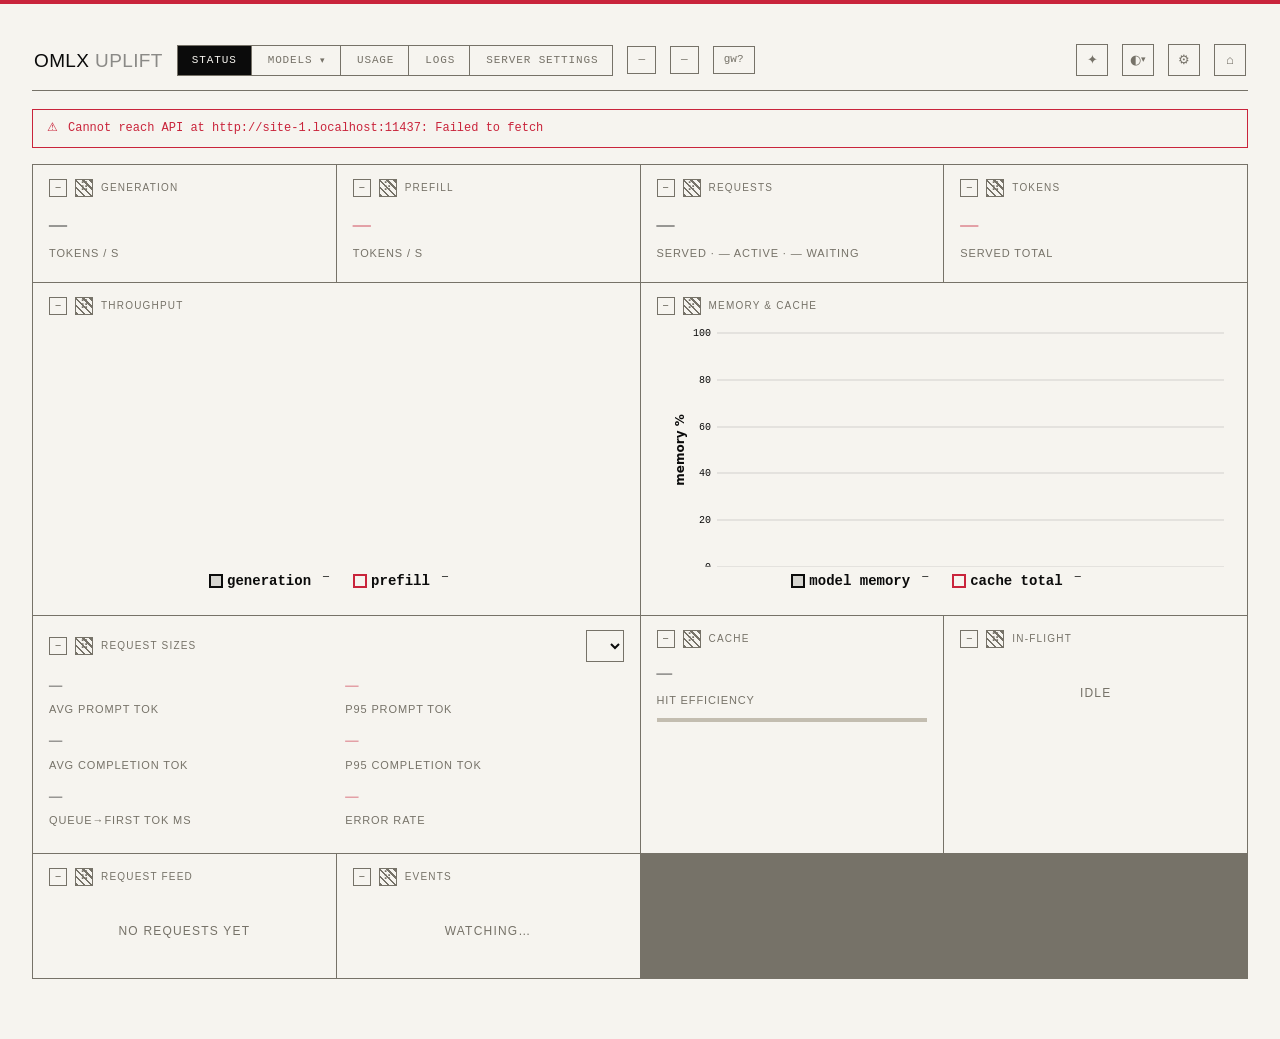
==== commit 18d42ccb: "uplift: theme dropdown anchors use data-pick (missed from round 5) The attribute rename that fixed t" ====
--- a/omlx/admin/static/uplift/index.html
+++ b/omlx/admin/static/uplift/index.html
@@ -38,11 +38,11 @@
     <span class="dd" id="dd-theme">
         <button class="icon-btn" id="btn-theme" title="Theme">◐ <span class="dd-caret">▾</span></button>
         <span class="dd-menu dd-menu--right" id="dd-theme-menu" hidden>
-            <a href="#" data-theme="auto">Auto</a>
-            <a href="#" data-theme="light">Day</a>
-            <a href="#" data-theme="dark">Night</a>
-            <a href="#" data-theme="enhanced">Enhanced</a>
-            <a href="#" data-theme="cockpit">Cockpit</a>
+            <a href="#" data-pick="auto">Auto</a>
+            <a href="#" data-pick="light">Day</a>
+            <a href="#" data-pick="dark">Night</a>
+            <a href="#" data-pick="enhanced">Enhanced</a>
+            <a href="#" data-pick="cockpit">Cockpit</a>
         </span>
     </span>
     <button class="icon-btn" id="btn-layout" title="Layout settings">⚙</button>
--- a/omlx/admin/static/uplift/uplift.css
+++ b/omlx/admin/static/uplift/uplift.css
@@ -311,9 +311,45 @@
 .se-btn:hover { background: var(--ink); color: var(--bg); border-color: var(--ink); }
 .se-btn:disabled { border-color: var(--edge); color: var(--dim); cursor: default; }
 .se-btn:disabled:hover { background: transparent; color: var(--dim); }
-.se-row { display: flex; justify-content: space-between; align-items: center; gap: 10px;
-    font: 300 12px/1.4 var(--mono); margin-bottom: 8px; }
-.se-row input, .se-row select { width: 110px; }
+.se-row { display: grid; grid-template-columns: minmax(0,1fr) minmax(0,96px) 130px;
+    align-items: center; gap: 8px;
+    font: 300 12px/1.4 var(--mono); margin-bottom: 6px; }
+/* the |original| chip is narrower so name labels ("Enable Thinking") fit */
+.se-row .diff-out { margin-left: 0; gap: 4px; }
+.se-row .diff-out .diff-o { max-width: 68px; }
+.se-row > span:first-child { min-width: 0; overflow: hidden; text-overflow: ellipsis;
+    white-space: nowrap; }
+.se-ctl { display: flex; justify-content: flex-end; min-width: 0; }
+.se-row input, .se-row select { width: 130px; min-width: 0; }
+.se-row input[type=checkbox] { width: auto; }
+.se-row .se-hint { grid-column: 1 / -1; }
+.se-row textarea { grid-column: 1 / -1; width: 100%; }
+.se-slot { display: flex; justify-content: flex-end; min-width: 0; }
+.se-slot .diff-out { margin-left: 0; }
+/* checkbox hugs its description: label wraps it inline left-aligned */
+.se-row:has(input[type=checkbox]) { grid-template-columns: minmax(0,1fr) 150px auto; }
+.se-row:has(input[type=checkbox]) .se-ctl { justify-content: flex-start; }
+/* inherited placeholder look (profile tab) */
+.se-row input::placeholder { color: var(--dim); font-style: italic; opacity: 0.8; }
+/* ---- editor profile tab strip ---- */
+.se-tabs { display: flex; flex-wrap: wrap; align-items: center; gap: 4px;
+    padding: 6px 8px; border-bottom: 1px solid var(--edge); background: var(--card); }
+.se-tab { font: 500 10px/1 var(--mono); letter-spacing: 0.06em; padding: 6px 10px;
+    border: 1px solid var(--edge); background: transparent; color: var(--dim);
+    cursor: pointer; border-radius: 0; position: relative; }
+.se-tab.active { background: var(--ink); color: var(--bg); border-color: var(--ink); }
+.se-tab.se-new { color: var(--accent); border-color: var(--accent); }
+.se-tab.se-new:hover { background: var(--accent); color: #141414; }
+.se-tab-x { margin-left: 6px; color: inherit; opacity: 0.6; }
+.se-tab-x:hover { opacity: 1; }
+.se-tab-drop { font: 400 10px/1 var(--mono); background: var(--field); color: var(--ink);
+    border: 1px solid var(--edge); padding: 5px 6px; margin-left: auto; }
+.se-profile-banner { display: flex; flex-wrap: wrap; align-items: center; gap: 10px;
+    border: 1px solid var(--accent); padding: 7px 10px; margin: 8px 0;
+    background: var(--field); }
+.se-prof-expose { display: inline-flex; align-items: center; gap: 6px;
+    font: 500 10px/1 var(--mono); letter-spacing: 0.06em; color: var(--accent); }
+.changelist.ed { margin: 0 8px; max-width: none; }
 @keyframes pulse { 50% { opacity: .5; } }
 .model-name { font: 400 12px/1.4 var(--mono); flex: 1; overflow: hidden;
     text-overflow: ellipsis; white-space: nowrap; }
@@ -402,9 +438,8 @@
 .admin-table .urow { display: grid; gap: 10px; padding: 8px 2px;
     border-bottom: 1px solid var(--edge); font: 400 12px/1.4 var(--mono);
     align-items: center; }
-.admin-table .urow.admin { grid-template-columns: minmax(0,3fr) 110px 158px 90px minmax(0,5fr); }
+.admin-table .urow.admin { grid-template-columns: minmax(0,3fr) 110px 104px 90px minmax(0,5fr); }
 .admin-table .urow.usage { grid-template-columns: minmax(0,4fr) minmax(0,2fr) 120px auto; }
-.admin-table .urow.settings { grid-template-columns: minmax(0,2fr) minmax(0,5fr); }
 .admin-table .urow.head { color: var(--dim); border-top: 1px solid var(--ink); }
 .admin-table .urow span:not(:first-child) { text-align: right; min-width: 0;
     overflow: hidden; text-overflow: ellipsis; white-space: nowrap; }
@@ -412,7 +447,44 @@
 .admin-table .urow.head span:first-child { text-align: left; }
 .admin-table .uname { overflow: hidden; text-overflow: ellipsis; white-space: nowrap;
     text-align: left !important; }
-/* name cell is now a column: main line + \u231e alias tree lines */
+/* ---- Model boxes: every model + its aliases live inside one fully framed
+   box; boxes alternate ground shades; alias lines get their own distinct
+   shade and hang off a visible trunk that splits from the main model. ---- */
+#model-admin .mbox { border: 1px solid var(--edge); margin-bottom: 6px;
+    background: var(--card); }
+#model-admin .mbox:nth-of-type(even) { background: var(--row2); }
+#model-admin .mbox .urow.admin { border-bottom: 0; }
+#model-admin .mbox .settings-box { background: var(--field); }
+/* trunk: vertical line dropping from the main row, splitting into aliases.
+   Styled as an explicit elbow conduit (rounded corner into each alias) so
+   the hierarchy reads at a glance, not a hairline. */
+/* trunk hangs below the model NAME (x≈80px = after the lamps), not the box
+   edge. Square diagram-style wiring: a vertical trunk drops and turns right
+   into every line; the trunk ENDS at the bottom-most branch (no stub below). */
+#model-admin .alias-tree { margin: 0 10px 8px 96px; padding: 8px 0 2px 0; }
+#model-admin .alias-line { position: relative; display: flex; align-items: center;
+    gap: 8px; margin: 0 0 6px; padding: 4px 8px; min-width: 0;
+    border: 1px solid var(--edge); background: var(--field);
+    font: 400 12px/1.4 var(--mono); }
+/* each line draws its own trunk segment: riser from above + square corner
+   into the line. -20px overdraw bridges the 6px gaps between lines so the
+   segments read as one continuous wire, and stops at the last corner. */
+#model-admin .alias-line::before { content: ""; position: absolute;
+    left: -16px; top: -16px; bottom: 50%; width: 14px;
+    border-left: 3px solid var(--dim); border-bottom: 3px solid var(--dim); }
+#model-admin .alias-line span { text-align: left !important; }
+#model-admin .alias-line .alias-name { color: var(--ink); }
+#model-admin .alias-line.dim-line { opacity: 0.75; border-style: dashed; }
+#model-admin .alias-line .alias-name.dim { color: var(--dim); }
+.copybtn { background: transparent; border: 1px solid var(--edge); color: var(--dim);
+    width: 20px; height: 18px; padding: 0; flex: 0 0 auto; cursor: pointer;
+    font: 400 11px/1 var(--mono); border-radius: 0;
+    display: inline-flex; align-items: center; justify-content: center; }
+.copybtn:hover { color: var(--bg); background: var(--ink); border-color: var(--ink); }
+.copybtn:disabled { cursor: default; color: var(--accent); border-color: var(--accent);
+    background: transparent; }
+
+/* legacy flat alias lines (kept for other hosts) */
 .admin-table .uname { display: flex; flex-direction: column; gap: 2px; min-width: 0; }
 .admin-table .uname .nmain { display: flex; align-items: center; gap: 6px; min-width: 0; }
 .admin-table .uname .nmain .uid { overflow: hidden; text-overflow: ellipsis;
@@ -483,6 +555,32 @@
 [data-theme="light"] .admin-table .schip.on { border-color: var(--red); color: var(--red); }
 .admin-table .rowacts { display: flex; gap: 4px; justify-content: flex-end; flex-wrap: wrap; }
 .se-btn.act { height: 22px; padding: 0 8px; font-size: 10px; }
+
+/* ---- Model settings editor: popup modal, roomy, monospace everywhere ---- */
+.modal.nasa.editor { width: min(860px, 100%); max-height: 92vh; }
+/* form sits left; a CHANGES side rail opens on the right when changes queue
+   (the modal widens, the form keeps its width at the left edge) */
+.modal.nasa.editor:has(.changelist.ed:not([hidden])) { width: min(1200px, 100%); }
+.editor-body { display: flex; gap: 12px; flex: 1; min-height: 0; }
+.editor-body .editor-scroll { flex: 0 1 830px; min-width: 0; }
+#se-changes.ed { flex: 0 0 320px; align-self: stretch; max-height: none;
+    overflow: auto; border: 1px solid var(--edge); background: var(--field); }
+.modal.editor .editor-head { padding: 10px 14px; font-size: 12px; }
+.modal.editor .editor-scroll { padding: 8px 14px; }
+.modal.editor .editor-bar { padding: 8px 14px; }
+.modal.editor .editor-scroll { overflow: auto; min-height: 0; flex: 1;
+    padding-right: 4px; }
+.modal.editor .editor-head { font: 500 13px/1.3 var(--mono); color: var(--ink);
+    border-bottom: 1px solid var(--ink); padding-bottom: 10px; word-break: break-all; }
+.modal.editor input, .modal.editor select, .modal.editor textarea {
+    font: 400 12px/1.4 var(--mono); color: var(--ink);
+    background: var(--field); border: 1px solid var(--edge);
+    padding: 6px 8px; border-radius: 0; }
+.modal.editor textarea { width: 100%; min-height: 84px; }
+.modal.editor .editor-bar { display: flex; align-items: center; gap: 10px;
+    border-top: 1px solid var(--ink); padding-top: 10px; }
+.modal.editor .se-row textarea { width: 260px; }
+.editor-overlay { z-index: 70; }
 
 /* ---- NASA modal (prune confirmation) ---- */
 .modal-overlay {
@@ -561,12 +659,14 @@
    framed panel with an inverted signage header strip; rows alternate
    shades inside the panel; controls sit in recessed field wells. */
 #gs-body.gs-wrap {
-    columns: 340px 3; column-gap: 18px;
-    max-width: 1200px; margin: 0 auto;
-}
+    /* balanced multi-column flow (masonry-style): short boxes pack under
+       each other, bottoms don't have to align, columns never overlap */
+    column-width: 380px; column-gap: 14px; max-width: 1500px; margin: 0 auto;
+}
+/* boxes snap into the column flow; each box stretches to its column so no
+   trailing gap opens at the right edge */
 .gs-box {
-    break-inside: avoid; display: inline-block; width: 100%;
-    margin: 0 0 18px;
+    margin: 0 0 14px; break-inside: avoid;
     border: 1px solid var(--edge); background: var(--card);
 }
 .gs-box-title {
@@ -577,17 +677,23 @@
 }
 .gs-box-body { padding: 2px 12px 10px; }
 .gs-box .gs-title { display: none; }   /* title is re-emitted as panel header */
-.urow.settings { display: grid; grid-template-columns: minmax(0, 1fr) 190px;
-    gap: 12px; align-items: center; padding: 9px 6px;
+.urow.settings { display: grid; grid-template-columns: minmax(0, 1fr) 84px 150px;
+    gap: 8px; align-items: center; padding: 9px 6px;
     border-bottom: 1px solid var(--edge); }
+.diffslot { display: flex; justify-content: flex-end; min-width: 0; }
+@media (max-width: 900px) {
+    .urow.settings { grid-template-columns: minmax(0, 1fr) 150px; }
+    .diffslot { grid-column: 1 / -1; justify-content: flex-start; }
+}
 /* alternating row shade: instrument panel readout lines */
 .urow.settings:nth-of-type(even) { background: var(--row2); }
 .urow.settings:last-child { border-bottom: 0; }
 .urow.settings .gctl { display: flex; justify-content: flex-end; }
 .urow.settings .uname { white-space: normal; overflow: visible; text-overflow: clip;
     font: 400 12px/1.4 var(--mono); }
-.urow.settings .uname small { display: block; color: var(--dim);
-    font: 300 10px/1.35 var(--sans); margin-top: 2px; }
+/* description sits next to the setting name (wraps below only when tight) */
+.urow.settings .uname small { display: inline; color: var(--dim);
+    font: 300 10px/1.35 var(--sans); margin-left: 8px; }
 [data-theme="light"] .urow.settings .uname small { color: #4a463e; }  /* AA on beige rows */
 /* ---- Cockpit lamps: every row shows PINNED / DEFAULT / FAV; lit = active
    (green), unlit = grey inactive. Clicking a lamp toggles the property. ---- */
@@ -629,12 +735,12 @@
 [data-theme="cockpit"] .admin-table .lsw-seg.on { background: #57e38a; color: #04140b; }
 .admin-table .lsw-seg.load { color: var(--accent); min-width: 82px; }
 .admin-table .lsw-seg:disabled { cursor: default; }
-/* ---- DELETE cover: red header rail over SETTINGS / MODEL breakers ------- */
-.admin-table .delcover { display: inline-flex; flex-direction: column; gap: 2px;
-    border: 1px solid var(--red); padding: 2px 4px 3px; flex: 0 0 auto; }
-.admin-table .delcover-h { font: 500 8px/1 var(--mono); letter-spacing: 0.14em;
-    color: var(--red); text-align: center; }
-.admin-table .delcover-b { display: flex; gap: 4px; justify-content: center; }
+/* row action buttons: uniform geometry, danger deletes red like the classic
+   dashboard; labels are UPPERCASE (user request) */
+.admin-table .act { min-width: 74px; text-align: center; font-weight: 500;
+    letter-spacing: 0.05em; }
+.admin-table .act.danger { color: var(--red); border-color: var(--red); }
+.admin-table .act.danger:hover { background: var(--red); color: #fff; }
 .admin-table .sec-div {
     width: 100%; padding: 12px 2px 4px; font: 500 10px/1.4 var(--sans);
     text-transform: uppercase; letter-spacing: 0.12em; color: var(--dim);
@@ -650,14 +756,23 @@
     font: 500 9px/1 var(--mono); letter-spacing: 0.08em; white-space: nowrap;
     border: 1px solid var(--accent); color: var(--accent); background: transparent;
 }
-.urow.settings .uname { white-space: normal; overflow: visible; text-overflow: clip;
-    display: flex; flex-direction: column; align-items: flex-start; gap: 2px; }
-.urow.settings .uname > small { white-space: normal; }
+.rqmark { display: inline-flex; align-items: center; justify-content: center;
+    width: 13px; height: 13px; background: var(--red); color: #fff;
+    font: 700 10px/1 var(--mono); margin-right: 5px; flex: 0 0 auto; }
+.urow.settings .uname { display: flex; flex-wrap: wrap; align-items: baseline;
+    gap: 2px 8px; }
+.urow.settings .uname > small { white-space: normal; margin-left: 0; }
+/* arrows flank the RESTART REQUIRED strip in the section header */
+.gs-box-title { display: flex; align-items: center; }
+.gs-box-title .rqnow { margin-left: auto; color: inherit;
+    font: 500 9px/1 var(--mono); letter-spacing: 0.08em; }
+.gs-box-title.sec-restart .rqnow::before { content: '▾'; margin-right: 6px; }
+.gs-box-title.sec-restart .rqnow::after { content: '▾'; margin-left: 6px; }
 /* controls sit in recessed field wells, distinct from the panel ground */
 .urow.settings input, .urow.settings select, .urow.settings textarea {
     font: 400 11px/1.4 var(--mono); color: var(--ink);
     background: var(--field); border: 1px solid var(--edge);
-    padding: 6px 8px; min-width: 170px; border-radius: 0; }
+    padding: 6px 8px; min-width: 96px; border-radius: 0; }
 [data-theme="light"] .urow.settings input,
 [data-theme="light"] .urow.settings select { border-color: var(--ink); }
 .urow.settings select { -webkit-appearance: none; appearance: none;
@@ -673,7 +788,10 @@
     color: var(--ink); opacity: 0.55; background: var(--row2); }
 .urow.settings input[type=checkbox] { min-width: 0; width: 15px; height: 15px;
     padding: 0; background: var(--field); accent-color: var(--ink); cursor: pointer; }
+.urow.settings .gctl { width: 150px; }
 .urow.settings .grange { display: flex; align-items: center; gap: 10px; width: 100%; }
+.urow.settings .grange input { flex: 1; min-width: 0; }
+.urow.settings .gval { min-width: 52px; }
 .urow.settings input[type=range] { background: transparent; border: 0; padding: 0;
     flex: 1; accent-color: var(--ink); }
 .urow.settings .gval { font: 400 11px var(--mono); min-width: 34px; text-align: right;
@@ -686,6 +804,51 @@
 /* MISSING state = caution amber (the one sanctioned secondary, same
    value as .spill.load), PRESENT = normal, EXTERNAL = dim */
 .admin-table .spill.miss { border-color: var(--accent); color: var(--accent); }
+
+/* ---- Dirty-state readouts + SAVE bar (Server Settings + model editor) --- */
+.urow.settings.dirty input, .urow.settings.dirty select, .urow.settings.dirty textarea,
+label.se-row.dirty input, label.se-row.dirty select, label.se-row.dirty textarea {
+    border-color: var(--accent); }
+.urow.settings.restartq input, .urow.settings.restartq select, .urow.settings.restartq textarea,
+label.se-row.restartq input, label.se-row.restartq select, label.se-row.restartq textarea {
+    border-color: var(--red); }
+.diff-out { display: inline-flex; align-items: center; gap: 6px; margin-left: 8px;
+    font: 400 10px/1.3 var(--mono); flex: 0 0 auto; }
+.diff-out[hidden] { display: none; }   /* inline-flex would beat the attr */
+.diff-out .diff-o { border: 1px solid var(--edge); color: var(--dim);
+    padding: 2px 5px; max-width: 110px; overflow: hidden; text-overflow: ellipsis;
+    white-space: nowrap; cursor: pointer; background: var(--row2); }
+.diff-out .diff-o:hover { color: var(--ink); border-color: var(--ink); }
+.diff-out .diff-n { border: 1px solid var(--accent); color: var(--accent);
+    padding: 2px 5px; max-width: 140px; overflow: hidden; text-overflow: ellipsis;
+    white-space: nowrap; }
+/* section header carries the state of its rows: amber = unsaved edits,
+   red = queued changes that need a RESTART SERVER */
+.gs-box-title { cursor: pointer; }
+.gs-box-title.sec-dirty { background: var(--accent); color: #141414;
+    border-bottom-color: var(--accent); }
+.gs-box-title.sec-restart { background: var(--red); color: #fff;
+    border-bottom-color: var(--red); }
+/* persistent save bar under the settings form: CHANGES list above buttons */
+.savebar { display: block; border: 1px solid var(--edge); background: var(--card);
+    padding: 0; margin-top: 4px; max-width: 1500px; margin-left: auto; margin-right: auto; }
+.savebar-row { display: flex; justify-content: flex-end; align-items: center;
+    gap: 8px; padding: 8px 10px; }
+.changelist { border-bottom: 1px solid var(--edge); padding: 8px 10px;
+    max-height: 180px; overflow: auto; background: var(--field); }
+.changelist .ch-head { font: 600 12px/1 var(--sans); letter-spacing: 0.12em;
+    text-transform: uppercase; color: var(--bg); background: var(--ink);
+    margin: -8px -10px 8px; padding: 8px 10px; }
+.changelist .ch-line { font: 400 11px/1.5 var(--mono); white-space: pre-wrap;
+    word-break: break-all; }
+.changelist .ch-new { color: var(--accent); }
+.savebtn { font-weight: 500; letter-spacing: 0.06em; }
+.savebtn.queued { background: var(--accent); border-color: var(--accent); color: #141414; }
+.savebtn.restart-mode { background: var(--red); border-color: var(--red); color: #fff; }
+.modal.editor .editor-bar .savebtn.restart-mode { background: var(--red);
+    border-color: var(--red); color: #fff; }
+.modal.editor .editor-bar .savebtn.queued { background: var(--accent);
+    border-color: var(--accent); color: #141414; }
 
 /* ---- MarkItDown special box (its own zone above the helper list) --------- */
 .mk-box { border: 1px solid var(--ink); padding: 14px; display: flex;
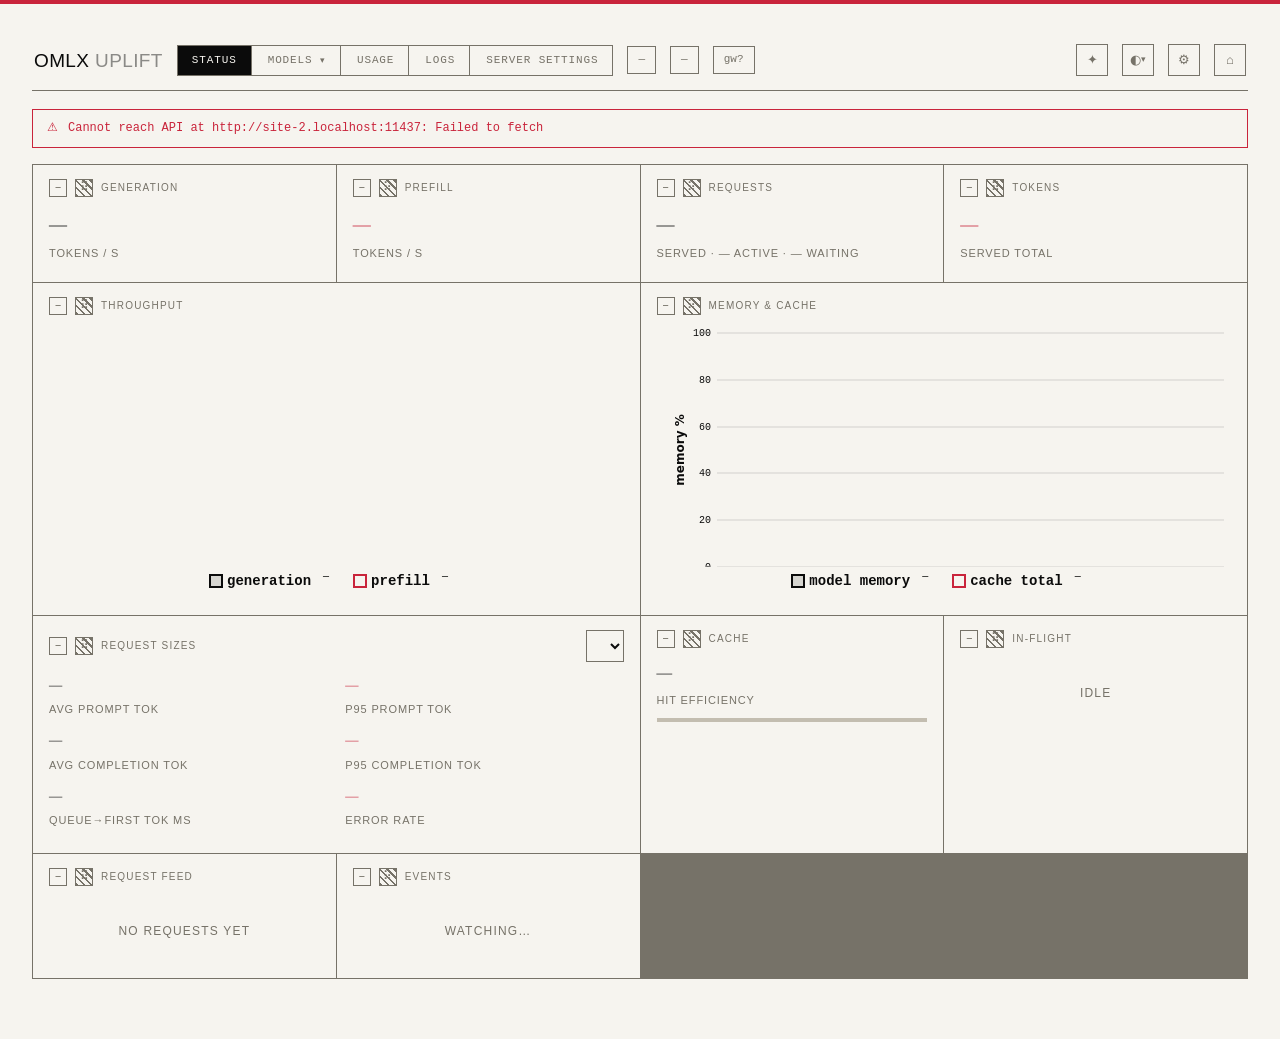
==== commit f83263ff: "uplift: R10-2 drop user-facing LIVE-write warnings (real dashboard now) The 'saves go LIVE to real o" ====
--- a/omlx/admin/static/uplift/index.html
+++ b/omlx/admin/static/uplift/index.html
@@ -244,7 +244,7 @@
 
     <!-- ============ SETTINGS ============ -->
     <section class="card wide" data-id="settings-page" data-cols="3" data-tab="settings" data-full="1">
-        <h2><button class="collapse" title="Collapse">–</button>Server settings <span class="right" id="gs-sub">shadow-editable · real oMLX untouched</span></h2>
+        <h2><button class="collapse" title="Collapse">–</button>Server settings <span class="right" id="gs-sub"></span></h2>
         <div class="card-body"><div id="gs-body" class="admin-table"><div class="empty">—</div></div></div></section>
 
     <section class="card wide" data-id="helper-page" data-cols="3" data-tab="models" data-sub="helper" data-full="1">
--- a/omlx/admin/static/uplift/uplift.css
+++ b/omlx/admin/static/uplift/uplift.css
@@ -789,13 +789,6 @@
 .urow.settings input[type=checkbox] { min-width: 0; width: 15px; height: 15px;
     padding: 0; background: var(--field); accent-color: var(--ink); cursor: pointer; }
 .urow.settings .gctl { width: 150px; }
-.urow.settings .grange { display: flex; align-items: center; gap: 10px; width: 100%; }
-.urow.settings .grange input { flex: 1; min-width: 0; }
-.urow.settings .gval { min-width: 52px; }
-.urow.settings input[type=range] { background: transparent; border: 0; padding: 0;
-    flex: 1; accent-color: var(--ink); }
-.urow.settings .gval { font: 400 11px var(--mono); min-width: 34px; text-align: right;
-    background: var(--field); border: 1px solid var(--edge); padding: 4px 6px; }
 .gs-dirs { display: flex; flex-direction: column; gap: 6px; width: 100%; }
 .gs-dir { display: flex; gap: 6px; }
 .gs-dir input { flex: 1; min-width: 0; }
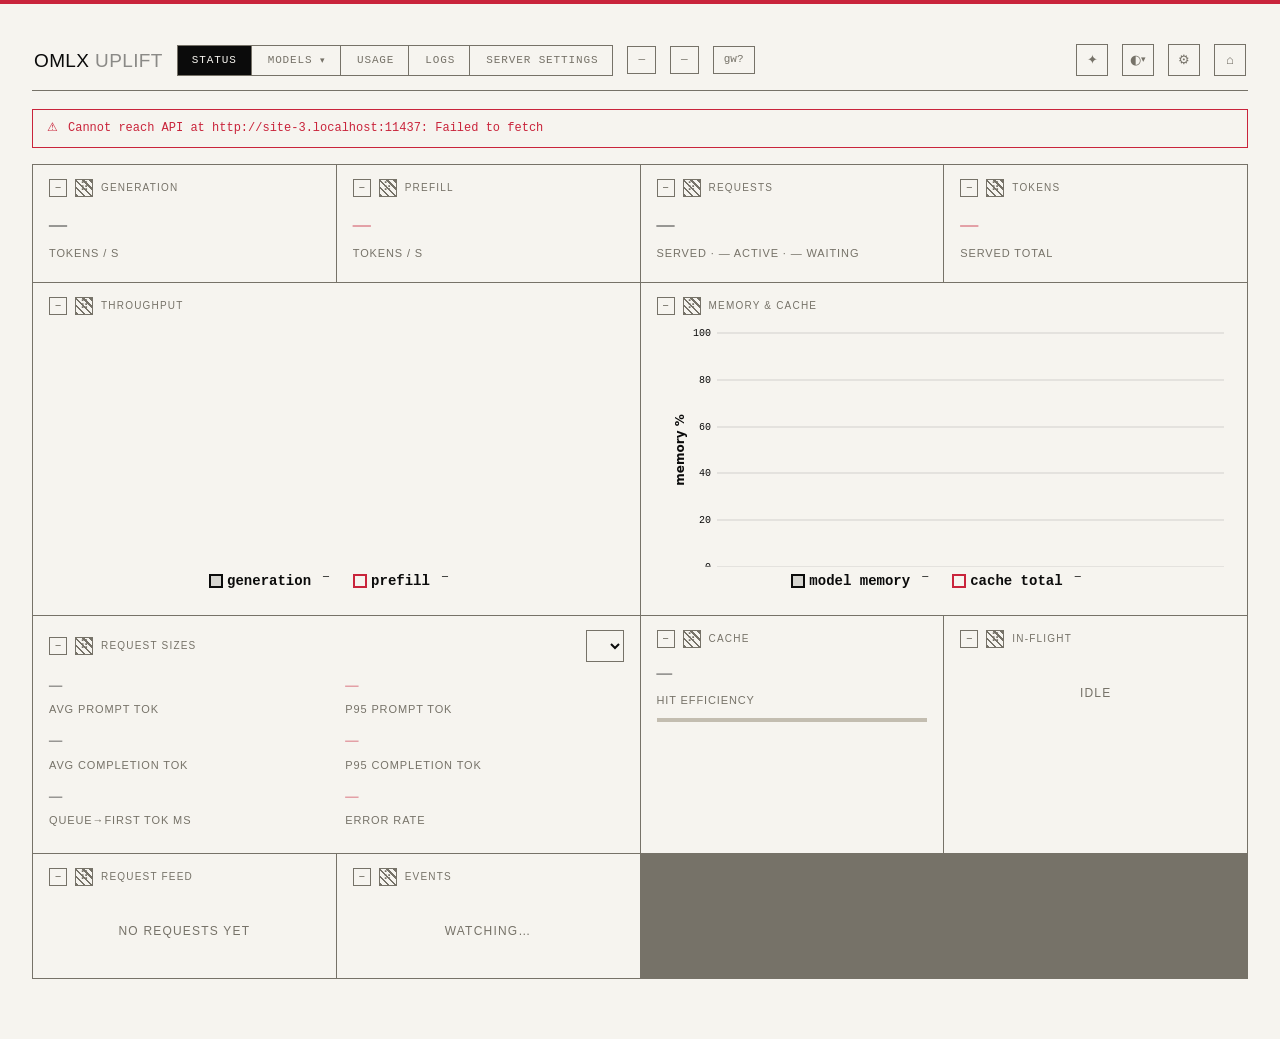
==== commit 1accc08f: "uplift: user round 2026-09-16 (U1-U4,U6-U11) editor width, grammar pop-out, profile fold, settings l" ====
--- a/omlx/admin/static/uplift/index.html
+++ b/omlx/admin/static/uplift/index.html
@@ -168,9 +168,23 @@
         <div class="card-body">
             <div class="filterbar">
                 <input type="search" id="dl-q" placeholder="search models on huggingface.co…">
+                <select id="dl-sort" title="result order">
+                    <option value="trending">trending</option>
+                    <option value="downloads">downloads</option>
+                    <option value="created">created</option>
+                    <option value="updated">updated</option>
+                    <option value="most_params">most params</option>
+                    <option value="least_params">least params</option>
+                    <option value="largest">largest</option>
+                    <option value="smallest">smallest</option>
+                </select>
                 <button class="se-btn" id="dl-go">Search</button>
                 <span class="spacer"></span>
-                <span class="stat-sub" id="dl-mode">writes run in the shadow sandbox</span>
+            </div>
+            <div class="filterbar">
+                <input type="text" id="dl-repo" placeholder="direct repo id, e.g. mlx-community/Llama-3-8B-4bit">
+                <input type="password" id="dl-token" placeholder="HF token (optional)" style="max-width:200px">
+                <button class="se-btn" id="dl-direct">Download</button>
             </div>
             <div id="dl-results" class="admin-table"><div class="empty">Search to list models.</div></div>
             <h3 style="margin:16px 0 6px">Tasks</h3>
--- a/omlx/admin/static/uplift/uplift.css
+++ b/omlx/admin/static/uplift/uplift.css
@@ -257,6 +257,14 @@
     text-transform: uppercase; letter-spacing: 0.08em; margin-top: 3px; }
 .stat-sub { color: var(--dim); font: 300 11px/1.4 var(--mono); }
 .pair { display: grid; grid-template-columns: 1fr 1fr; gap: 12px 18px; }
+/* R10-14: a toggle's children live in an indented sub-block spanning the
+   full pair width, marked by an accent trunk so parent/child reads at a
+   glance; nests (dflash -> quantization, ANE -> CPU) simply indent again */
+.se-sub { grid-column: 1 / -1; display: grid; gap: 8px;
+    grid-template-columns: 1fr 1fr;
+    margin: 2px 0 6px; padding-left: 12px; border-left: 2px solid var(--accent); }
+.se-sub .se-field:first-child { margin-top: 0; }
+.se-sub .se-wide { grid-column: 1 / -1; }
 
 .meter { height: 4px; background: var(--grid); margin-top: 10px; }
 .meter > div { height: 100%; width: 0%; background: var(--chart-2);
@@ -311,7 +319,7 @@
 .se-btn:hover { background: var(--ink); color: var(--bg); border-color: var(--ink); }
 .se-btn:disabled { border-color: var(--edge); color: var(--dim); cursor: default; }
 .se-btn:disabled:hover { background: transparent; color: var(--dim); }
-.se-row { display: grid; grid-template-columns: minmax(0,1fr) minmax(0,96px) 130px;
+.se-row { display: grid; grid-template-columns: minmax(0,1fr) minmax(0,110px) 220px;
     align-items: center; gap: 8px;
     font: 300 12px/1.4 var(--mono); margin-bottom: 6px; }
 /* the |original| chip is narrower so name labels ("Enable Thinking") fit */
@@ -320,7 +328,9 @@
 .se-row > span:first-child { min-width: 0; overflow: hidden; text-overflow: ellipsis;
     white-space: nowrap; }
 .se-ctl { display: flex; justify-content: flex-end; min-width: 0; }
-.se-row input, .se-row select { width: 130px; min-width: 0; }
+/* U1: 130px controls truncated option text ("Using model default (on)") —
+   controls are wider now; the long-label column got its room from U1 modal */
+.se-row input, .se-row select { width: 220px; min-width: 0; }
 .se-row input[type=checkbox] { width: auto; }
 .se-row .se-hint { grid-column: 1 / -1; }
 .se-row textarea { grid-column: 1 / -1; width: 100%; }
@@ -329,11 +339,24 @@
 /* checkbox hugs its description: label wraps it inline left-aligned */
 .se-row:has(input[type=checkbox]) { grid-template-columns: minmax(0,1fr) 150px auto; }
 .se-row:has(input[type=checkbox]) .se-ctl { justify-content: flex-start; }
+/* U2: guided-grammar pop-out editor — a roomy mono well for EBNF */
+.grammar-pop textarea { flex: 1; min-height: 58vh; width: 100%; resize: vertical;
+    font: 400 13px/1.5 var(--mono); color: var(--ink); background: var(--field);
+    border: 1px solid var(--edge); padding: 10px 12px; border-radius: 0;
+    white-space: pre; scrollbar-gutter: stable; }
 /* inherited placeholder look (profile tab) */
 .se-row input::placeholder { color: var(--dim); font-style: italic; opacity: 0.8; }
 /* ---- editor profile tab strip ---- */
 .se-tabs { display: flex; flex-wrap: wrap; align-items: center; gap: 4px;
     padding: 6px 8px; border-bottom: 1px solid var(--edge); background: var(--card); }
+/* F-013: profile/template management rows live below the tab strip */
+.se-profs { display: flex; flex-direction: column; gap: 4px; padding: 6px 8px;
+    border-bottom: 1px solid var(--edge); background: var(--card); }
+.se-profs:empty { display: none; }
+.se-profs .se-prof-row { display: flex; gap: 6px; align-items: center; flex-wrap: wrap; }
+.se-profs select, .se-profs input { font: 400 11px var(--mono); }
+.se-profs .se-prof-name { flex: 1; min-width: 120px; background: transparent;
+    border: 1px solid var(--edge); color: var(--ink); padding: 2px 6px; }
 .se-tab { font: 500 10px/1 var(--mono); letter-spacing: 0.06em; padding: 6px 10px;
     border: 1px solid var(--edge); background: transparent; color: var(--dim);
     cursor: pointer; border-radius: 0; position: relative; }
@@ -553,23 +576,31 @@
 }
 .admin-table .schip.on { border-color: var(--accent); color: var(--accent); }
 [data-theme="light"] .admin-table .schip.on { border-color: var(--red); color: var(--red); }
+/* R10-13: TRUST REMOTE CODE lit red when enabled — the scary flag */
+.admin-table .schip.danger { border-color: var(--red); color: var(--red); }
 .admin-table .rowacts { display: flex; gap: 4px; justify-content: flex-end; flex-wrap: wrap; }
 .se-btn.act { height: 22px; padding: 0 8px; font-size: 10px; }
 
 /* ---- Model settings editor: popup modal, roomy, monospace everywhere ---- */
-.modal.nasa.editor { width: min(860px, 100%); max-height: 92vh; }
+/* U1 (user round 2026-09-16): the 860px editor clipped long labels like
+   "Cache Reasoning …" — the form now uses most of the viewport */
+.modal.nasa.editor { width: min(1240px, 96vw); max-height: 92vh; }
 /* form sits left; a CHANGES side rail opens on the right when changes queue
    (the modal widens, the form keeps its width at the left edge) */
-.modal.nasa.editor:has(.changelist.ed:not([hidden])) { width: min(1200px, 100%); }
+.modal.nasa.editor:has(.changelist.ed:not([hidden])) { width: min(1500px, 98vw); }
 .editor-body { display: flex; gap: 12px; flex: 1; min-height: 0; }
-.editor-body .editor-scroll { flex: 0 1 830px; min-width: 0; }
+.editor-body .editor-scroll { flex: 0 1 1200px; min-width: 0; }
 #se-changes.ed { flex: 0 0 320px; align-self: stretch; max-height: none;
-    overflow: auto; border: 1px solid var(--edge); background: var(--field); }
+    overflow: auto; scrollbar-gutter: stable;
+    border: 1px solid var(--edge); background: var(--field); }
 .modal.editor .editor-head { padding: 10px 14px; font-size: 12px; }
 .modal.editor .editor-scroll { padding: 8px 14px; }
 .modal.editor .editor-bar { padding: 8px 14px; }
 .modal.editor .editor-scroll { overflow: auto; min-height: 0; flex: 1;
-    padding-right: 4px; }
+    /* R10-3: room for always-visible (classic) scrollbars; overlay
+       scrollbars simply float in this gutter. gutter:stable avoids the
+       layout jump when a pane starts/stops scrolling. */
+    padding-right: 18px; scrollbar-gutter: stable; }
 .modal.editor .editor-head { font: 500 13px/1.3 var(--mono); color: var(--ink);
     border-bottom: 1px solid var(--ink); padding-bottom: 10px; word-break: break-all; }
 .modal.editor input, .modal.editor select, .modal.editor textarea {
@@ -592,8 +623,12 @@
     width: min(640px, 100%); max-height: 80vh; display: flex; flex-direction: column;
     padding: 20px; gap: 12px;
 }
+/* U2 grammar pop-out: MUST stay after .modal.nasa — same 0,2,0 specificity,
+   so source order decides */
+.modal.grammar-pop { width: min(1100px, 96vw); max-height: 92vh; }
 .modal.nasa h3 { font: 500 13px/1.2 var(--sans); text-transform: uppercase; letter-spacing: 0.1em; }
-.prune-list { overflow: auto; border-top: 1px solid var(--ink); border-bottom: 1px solid var(--edge); }
+.prune-list { overflow: auto; scrollbar-gutter: stable; padding-right: 6px;
+    border-top: 1px solid var(--ink); border-bottom: 1px solid var(--edge); }
 .prune-list label.row {
     display: flex; align-items: center; gap: 8px; padding: 7px 4px;
     font: 400 12px/1.3 var(--mono); border-bottom: 1px solid var(--edge); cursor: pointer;
@@ -614,9 +649,12 @@
 .se-btn.danger { border-color: var(--red); color: var(--red); }
 [data-theme="enhanced"] .se-btn.danger { color: #ff5f5f; border-color: #ff5f5f; }
 
-/* ---- Quantizer / uploader forms (label above square field, transitional) -- */
-.qz-form { display: grid; grid-template-columns: repeat(auto-fit, minmax(220px, 1fr));
+/* ---- Quantizer / uploader forms: same 3-col well geometry as the
+   settings panels (label above square field) ---- */
+.qz-form { display: grid; grid-template-columns: repeat(3, minmax(0, 1fr));
     gap: 12px; align-items: end; padding: 4px 0; }
+@media (max-width: 1100px) { .qz-form { grid-template-columns: repeat(2, minmax(0, 1fr)); } }
+@media (max-width: 720px)  { .qz-form { grid-template-columns: 1fr; } }
 .qz-form .field { display: flex; flex-direction: column; gap: 4px; }
 .qz-form .field > span { font: 300 11px/1.3 var(--sans); color: var(--dim);
     text-transform: uppercase; letter-spacing: 0.06em; }
@@ -627,14 +665,20 @@
 .qz-form input:focus, .qz-form select:focus { outline: 1px solid var(--ink); }
 .qz-form input[type="checkbox"] { accent-color: var(--ink); width: 16px; margin: 8px 0; }
 .qz-est { grid-column: 1 / -1; font: 400 12px/1.4 var(--mono); padding-top: 4px; }
+/* R10-12: estimate and Start ride their own full-width row, Start flush right */
+.qz-form > .se-btn { grid-column: 1 / -1; justify-self: end; min-width: 140px; }
 .qz-adv { grid-column: 1 / -1; border: 1px solid var(--edge); padding: 12px;
-    display: grid; grid-template-columns: repeat(auto-fit, minmax(220px, 1fr));
+    display: grid; grid-template-columns: repeat(3, minmax(0, 1fr));
     gap: 12px; align-items: end; }
+@media (max-width: 1100px) { .qz-adv { grid-template-columns: repeat(2, minmax(0, 1fr)); } }
+@media (max-width: 720px)  { .qz-adv { grid-template-columns: 1fr; } }
 .qz-adv-title { grid-column: 1 / -1; font: 500 11px/1 var(--sans);
     text-transform: uppercase; letter-spacing: 0.1em; }
 .qz-enh-only { grid-column: 1 / -1; display: grid;
-    grid-template-columns: repeat(auto-fit, minmax(220px, 1fr)); gap: 12px;
+    grid-template-columns: repeat(3, minmax(0, 1fr)); gap: 12px;
     align-items: end; border-left: 2px solid var(--accent); padding-left: 10px; }
+@media (max-width: 1100px) { .qz-enh-only { grid-template-columns: repeat(2, minmax(0, 1fr)); } }
+@media (max-width: 720px)  { .qz-enh-only { grid-template-columns: 1fr; } }
 .qz-toggle { display: flex; }
 .qz-toggle button { background: transparent; border: 1px solid var(--edge);
     color: var(--dim); border-radius: 0; padding: 7px 12px;
@@ -669,6 +713,9 @@
     margin: 0 0 14px; break-inside: avoid;
     border: 1px solid var(--edge); background: var(--card);
 }
+/* R10-11: alternate box shades like the model list boxes; the inverted
+   header strip stays as-is so each panel keeps its signage band */
+.gs-box:nth-of-type(even) { background: var(--row2); }
 .gs-box-title {
     /* signage header strip: inverted colors, full-bleed across the panel */
     font: 500 11px/1 var(--sans); text-transform: uppercase; letter-spacing: 0.12em;
@@ -677,12 +724,23 @@
 }
 .gs-box-body { padding: 2px 12px 10px; }
 .gs-box .gs-title { display: none; }   /* title is re-emitted as panel header */
-.urow.settings { display: grid; grid-template-columns: minmax(0, 1fr) 84px 150px;
+/* U9 (user round): the fixed 150px control box wasted the space between
+   label and value. Value forms get real room now; diff slot shrinks to
+   what the |original| chip needs. */
+.urow.settings { display: grid; grid-template-columns: minmax(0,1fr) auto minmax(150px, 46%);
     gap: 8px; align-items: center; padding: 9px 6px;
     border-bottom: 1px solid var(--edge); }
 .diffslot { display: flex; justify-content: flex-end; min-width: 0; }
+.urow.settings .gctl input, .urow.settings .gctl select { width: 100%; min-width: 0; }
+.urow.settings .gctl input[type=checkbox] { width: auto; }
+/* checkbox rows: label | dirty chip | checkbox all hug the left, so the
+   original-value chip sits directly beside the tick (U6). DOM order is
+   label→chip→control, so column order keeps them adjacent. */
+.urow.settings:has(.gctl input[type=checkbox]) { grid-template-columns: minmax(0,max-content) auto minmax(0,1fr); }
+.urow.settings:has(.gctl input[type=checkbox]) .diffslot { justify-content: flex-start; }
+.urow.settings:has(.gctl input[type=checkbox]) .gctl { justify-content: flex-start; }
 @media (max-width: 900px) {
-    .urow.settings { grid-template-columns: minmax(0, 1fr) 150px; }
+    .urow.settings { grid-template-columns: minmax(0,1fr) 150px; }
     .diffslot { grid-column: 1 / -1; justify-content: flex-start; }
 }
 /* alternating row shade: instrument panel readout lines */
@@ -788,7 +846,8 @@
     color: var(--ink); opacity: 0.55; background: var(--row2); }
 .urow.settings input[type=checkbox] { min-width: 0; width: 15px; height: 15px;
     padding: 0; background: var(--field); accent-color: var(--ink); cursor: pointer; }
-.urow.settings .gctl { width: 150px; }
+/* U9: control takes the wide value column — no fixed 150px well */
+.urow.settings .gctl { width: 100%; }
 .gs-dirs { display: flex; flex-direction: column; gap: 6px; width: 100%; }
 .gs-dir { display: flex; gap: 6px; }
 .gs-dir input { flex: 1; min-width: 0; }
@@ -828,7 +887,7 @@
 .savebar-row { display: flex; justify-content: flex-end; align-items: center;
     gap: 8px; padding: 8px 10px; }
 .changelist { border-bottom: 1px solid var(--edge); padding: 8px 10px;
-    max-height: 180px; overflow: auto; background: var(--field); }
+    max-height: 180px; overflow: auto; scrollbar-gutter: stable; background: var(--field); }
 .changelist .ch-head { font: 600 12px/1 var(--sans); letter-spacing: 0.12em;
     text-transform: uppercase; color: var(--bg); background: var(--ink);
     margin: -8px -10px 8px; padding: 8px 10px; }
@@ -889,6 +948,26 @@
 .row-editor .se-section { margin: 12px 0 4px; color: var(--dim); font-size: 11px;
     text-transform: uppercase; letter-spacing: .18em; border-bottom: 1px solid var(--line); }
 .row-editor .se-wide { grid-column: 1 / -1; }
+/* R10-5: editor sections are framed boxes — inverted header strip plus a
+   tinted body, alternating shade per box (same language as the settings
+   page gs-boxes). The modal is .modal.editor, not .row-editor. */
+.modal.editor .se-box { border: 1px solid var(--edge); margin: 0 0 14px;
+    break-inside: avoid; }
+.modal.editor .se-box:nth-of-type(even) { background: var(--row2); }
+.modal.editor .se-box h5.se-section { margin: 0; padding: 6px 10px;
+    background: var(--card); border-bottom: 1px solid var(--edge);
+    color: var(--dim); font-size: 11px; text-transform: uppercase;
+    letter-spacing: .18em; }
+.modal.editor .se-box-body { padding: 10px 12px; }
+.modal.editor .se-wide { grid-column: 1 / -1; }
+/* stacked layout for wide fields: label row above, control spans the row */
+.modal.editor .se-wide { grid-template-columns: 1fr; }
+.modal.editor .se-wide .se-ctl { justify-content: stretch; }
+.modal.editor .se-wide textarea { width: 100%; }
+.modal.editor .se-wide textarea + select, .modal.editor .se-wide select { margin-top: 4px; }
+/* R10-5: grammar textarea — big and mono, it holds EBNF */
+.modal.editor .se-box-body textarea { min-height: 200px;
+    font: 400 12px/1.5 var(--mono); }
 .row-editor .se-hint { color: var(--dim); font-size: 10px; grid-column: 1 / -1; }
 .row-editor .se-kwarg { display: grid; grid-template-columns: 1fr 1fr auto; gap: 6px; }
 .row-editor .se-kwarg input, .row-editor .se-kwarg select { width: auto; }
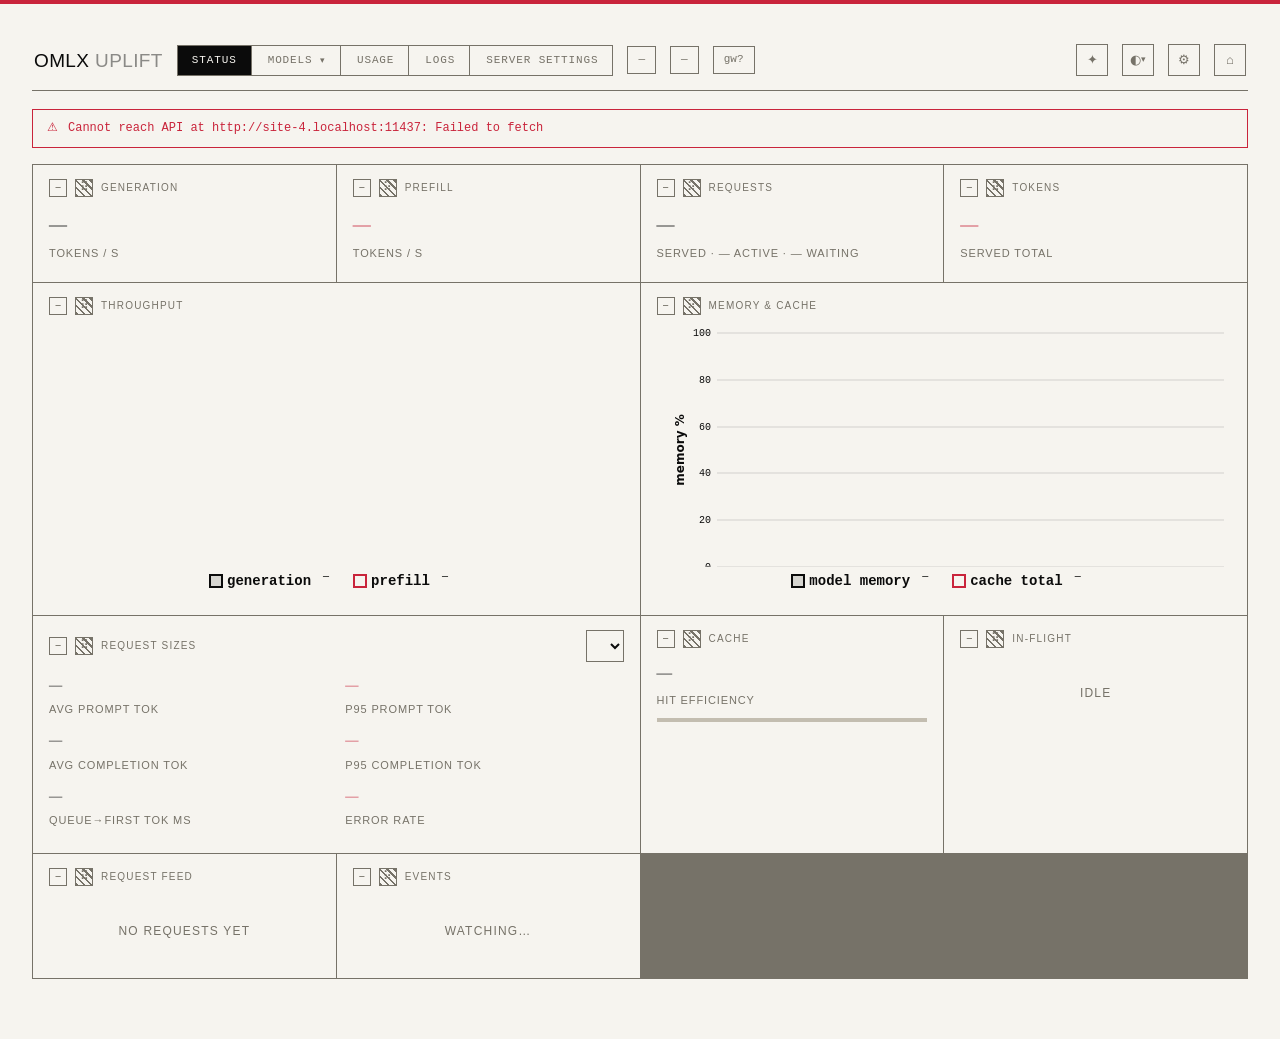
==== commit 349e161f: "uplift: downloader parity with classic dashboard (user round) - load HF suggested models on open: TR" ====
--- a/omlx/admin/static/uplift/index.html
+++ b/omlx/admin/static/uplift/index.html
@@ -178,15 +178,20 @@
                     <option value="largest">largest</option>
                     <option value="smallest">smallest</option>
                 </select>
+                <label class="se-check" title="restrict to MLX-format models"><input type="checkbox" id="dl-mlx" checked>MLX only</label>
                 <button class="se-btn" id="dl-go">Search</button>
                 <span class="spacer"></span>
+                <button class="se-btn seg on" id="dl-tab-trending">TRENDING</button>
+                <button class="se-btn seg" id="dl-tab-popular">POPULAR</button>
+                <button class="se-btn seg" id="dl-tab-search">SEARCH</button>
             </div>
             <div class="filterbar">
                 <input type="text" id="dl-repo" placeholder="direct repo id, e.g. mlx-community/Llama-3-8B-4bit">
-                <input type="password" id="dl-token" placeholder="HF token (optional)" style="max-width:200px">
+                <input type="password" id="dl-token" placeholder="HF token (saved in this browser)" style="max-width:240px">
                 <button class="se-btn" id="dl-direct">Download</button>
             </div>
-            <div id="dl-results" class="admin-table"><div class="empty">Search to list models.</div></div>
+            <div id="dl-results" class="admin-table"><div class="empty">Loading suggestions…</div></div>
+            <div class="pager" id="dl-pager"></div>
             <h3 style="margin:16px 0 6px">Tasks</h3>
             <div id="dl-tasks" class="admin-table"><div class="empty">No tasks</div></div>
         </div></section>
--- a/omlx/admin/static/uplift/uplift.css
+++ b/omlx/admin/static/uplift/uplift.css
@@ -448,6 +448,27 @@
 .filterbar { display: flex; align-items: center; gap: 10px; flex-wrap: wrap;
     margin-bottom: 12px; }
 .filterbar .spacer { flex: 1; }
+/* U-downloader (user round): MLX-only toggle + suggested/search segment tabs,
+   house style = the top .tabs strip shrunk into the filterbar */
+.se-check { display: inline-flex; align-items: center; gap: 6px;
+    font: 400 11px/1 var(--mono); text-transform: uppercase; letter-spacing: .06em;
+    color: var(--dim); cursor: pointer; user-select: none; }
+.se-check input { accent-color: var(--ink); }
+.se-btn.seg { border-left-width: 1px; }
+.se-btn.seg + .se-btn.seg { margin-left: -10px; }
+.se-btn.seg.on { background: var(--ink); color: var(--bg); border-color: var(--ink); }
+.pager { display: flex; align-items: center; gap: 8px; margin-top: 8px;
+    font: 400 11px/1 var(--mono); color: var(--dim); }
+.pager button { background: transparent; border: 1px solid var(--edge); color: var(--ink);
+    border-radius: 0; padding: 3px 9px; font: inherit; cursor: pointer; }
+.pager button:hover:not(:disabled) { background: var(--ink); color: var(--bg); }
+.pager button:disabled { color: var(--edge); cursor: default; }
+.pager .pinfo { margin-left: auto; }
+/* model listing (suggested / search): rank + name + params + size + dl +
+   likes + action; header reuses the house .urow.head, sortable columns */
+#dl-results .urow.usage { grid-template-columns: 34px minmax(0,5fr) minmax(0,1.1fr) 86px 92px 58px auto; }
+#dl-results .urow.head span { cursor: pointer; user-select: none; }
+#dl-results .urow.head span:hover, #dl-results .urow.head span.sorted { color: var(--ink); }
 .filterbar input[type="search"] {
     background: transparent; border: 1px solid var(--edge); color: var(--ink);
     border-radius: 0; height: 32px; padding: 0 10px; font: 400 12px/1 var(--mono);
@@ -703,19 +724,22 @@
    framed panel with an inverted signage header strip; rows alternate
    shades inside the panel; controls sit in recessed field wells. */
 #gs-body.gs-wrap {
-    /* balanced multi-column flow (masonry-style): short boxes pack under
-       each other, bottoms don't have to align, columns never overlap */
-    column-width: 380px; column-gap: 14px; max-width: 1500px; margin: 0 auto;
-}
-/* boxes snap into the column flow; each box stretches to its column so no
-   trailing gap opens at the right edge */
+    /* U5 fix: JS-distributed flex columns replace CSS multicol (which tore
+       tall boxes into fragments and staggered column tops). gsLayoutColumns()
+       balances box heights across .gs-col children; tops are always flush. */
+    display: flex; align-items: flex-start; gap: 14px;
+    max-width: 1500px; margin: 0 auto;
+}
+.gs-col { min-width: 0; }
+/* boxes stretch to their column so no trailing gap opens at the right edge */
 .gs-box {
-    margin: 0 0 14px; break-inside: avoid;
+    margin: 0 0 14px;
     border: 1px solid var(--edge); background: var(--card);
 }
 /* R10-11: alternate box shades like the model list boxes; the inverted
-   header strip stays as-is so each panel keeps its signage band */
-.gs-box:nth-of-type(even) { background: var(--row2); }
+   header strip stays as-is so each panel keeps its signage band.
+   .alt carries the even-shade globally (nth-of-type restarts per column). */
+.gs-box:nth-of-type(even), .gs-box.alt { background: var(--row2); }
 .gs-box-title {
     /* signage header strip: inverted colors, full-bleed across the panel */
     font: 500 11px/1 var(--sans); text-transform: uppercase; letter-spacing: 0.12em;
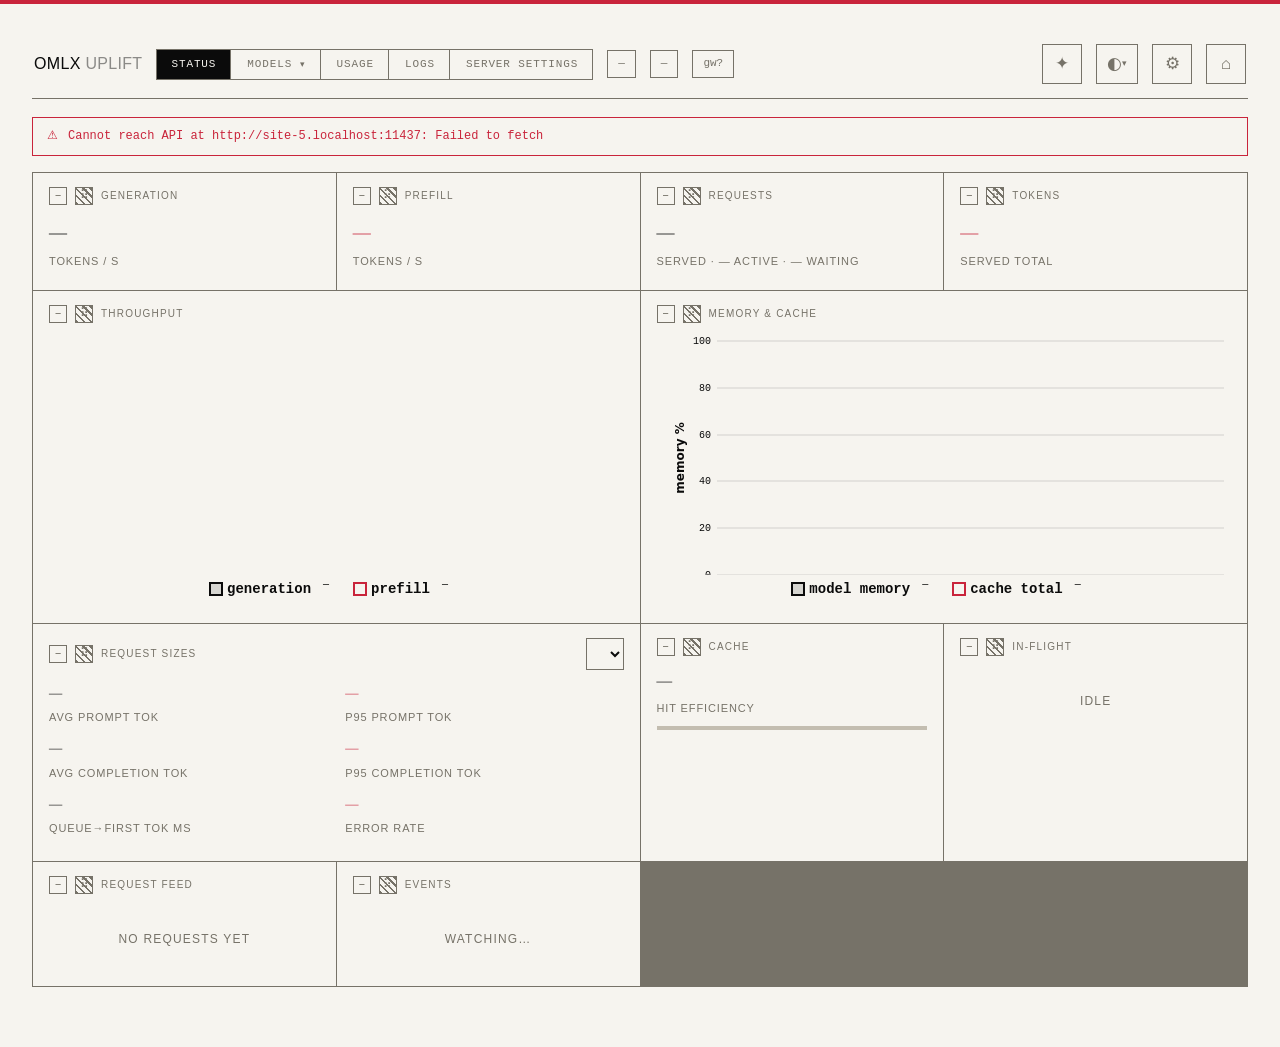
==== commit 54ee149d: "uplift: task-row action buttons, sticky top bar, bigger header icons, retire 'direct' chip User roun" ====
--- a/omlx/admin/static/uplift/index.html
+++ b/omlx/admin/static/uplift/index.html
@@ -32,7 +32,9 @@
     </nav>
     <span class="chip" id="chip-uptime">—</span>
     <span class="chip" id="chip-device">—</span>
-    <span class="chip" id="chip-gateway" title="Mock gateway status">—</span>
+    <!-- gateway status only exists for the ?api= dev proxy mode; native
+         hosting IS the server, so the old 'direct' chip stays hidden -->
+    <span class="chip" id="chip-gateway" title="Mock gateway status" hidden>—</span>
     <span class="spacer"></span>
     <button class="icon-btn" id="btn-motion" title="Toggle animations">✦</button>
     <span class="dd" id="dd-theme">
--- a/omlx/admin/static/uplift/uplift.css
+++ b/omlx/admin/static/uplift/uplift.css
@@ -153,9 +153,12 @@
     display: flex; align-items: center; gap: 14px; flex-wrap: wrap;
     padding: 8px 2px 14px; margin-bottom: 18px;
     border-bottom: 1px solid var(--edge);   /* rule under header lockup */
+    /* the whole top menu floats: it sticks under the red strip on scroll */
+    position: sticky; top: 4px; z-index: 55;
+    background: var(--bg);
 }
 .logo {
-    font: 500 19px/1 var(--sans); letter-spacing: 0.02em; text-transform: uppercase;
+    font: 500 16px/1 var(--sans); letter-spacing: 0.02em; text-transform: uppercase;
 }
 .logo .dot { width: 10px; height: 10px; border-radius: 50%; background: var(--ink); }
 .logo .dot.bad { background: var(--red); }
@@ -172,7 +175,10 @@
     transition: color .1s, background-color .1s, border-color .1s;
     font: 400 12px/1 var(--mono); padding: 0 8px;
 }
-.icon-btn { width: 32px; font-size: 13px; }
+.icon-btn { width: 40px; height: 40px; font-size: 17px; }   /* bigger hit
+    targets and glyphs (user request — the 32px/13px originals read as specks
+    on wide screens). Shared .icon-btn/select height stays 32px for selects. */
+#btn-theme { width: auto; padding: 0 10px; }   /* ◐ + caret need the room */
 /* Hover shifts value one step — never elevation. */
 .icon-btn:hover, select:hover { color: var(--bg); background: var(--ink); border-color: var(--ink); }
 select { color: var(--ink); }
@@ -180,7 +186,7 @@
 
 /* Layout settings popover — framed rectangle, no shadow */
 .popover {
-    position: fixed; top: 56px; right: clamp(12px, 3vw, 32px); z-index: 40; width: 260px;
+    position: fixed; top: 72px; right: clamp(12px, 3vw, 32px); z-index: 56; width: 260px;
     background: var(--card); border: 1px solid var(--ink); padding: 16px;
 }
 .popover h3 { font: 500 11px/1 var(--sans); text-transform: uppercase; letter-spacing: 0.1em;
@@ -483,7 +489,14 @@
     border-bottom: 1px solid var(--edge); font: 400 12px/1.4 var(--mono);
     align-items: center; }
 .admin-table .urow.admin { grid-template-columns: minmax(0,3fr) 110px 104px 90px minmax(0,5fr); }
-.admin-table .urow.usage { grid-template-columns: minmax(0,4fr) minmax(0,2fr) 120px auto; }
+.admin-table .urow.usage { grid-template-columns: minmax(0,4fr) minmax(0,2fr) 120px minmax(0,3fr); }
+/* action rows get a real trailing column (a 5th child on the 4-col grid used
+   to wrap onto an implicit second row pinned to the LEFT edge — that is why
+   cancel/retry appeared as nameless text under the repo, not as buttons).
+   Long error text must not starve the name: all tracks shrink fractionally */
+.admin-table .urow.usage.with-acts { grid-template-columns: minmax(0,4fr) minmax(0,2fr) 120px minmax(0,3fr) 96px; }
+.admin-table .urow.usage .rowacts { display: flex; gap: 6px; justify-content: flex-end;
+    text-align: right; overflow: visible; }
 .admin-table .urow.head { color: var(--dim); border-top: 1px solid var(--ink); }
 .admin-table .urow span:not(:first-child) { text-align: right; min-width: 0;
     overflow: hidden; text-overflow: ellipsis; white-space: nowrap; }
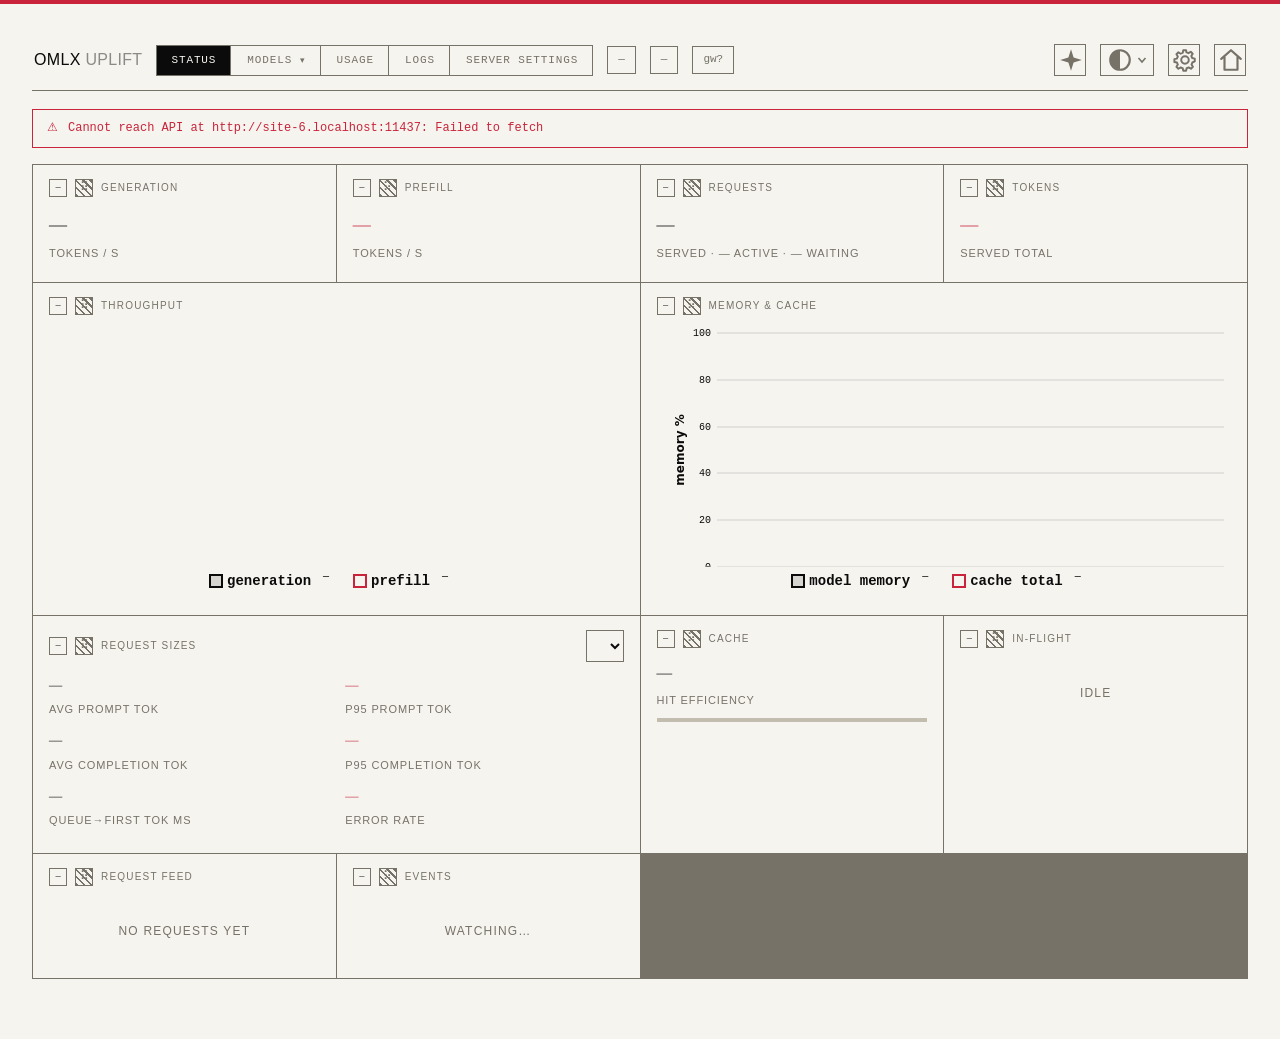
==== commit c6d720e5: "uplift: header icons as inline SVG at 26px, boxes back to 32px Font glyphs sat off-centre inside the" ====
--- a/omlx/admin/static/uplift/index.html
+++ b/omlx/admin/static/uplift/index.html
@@ -36,9 +36,9 @@
          hosting IS the server, so the old 'direct' chip stays hidden -->
     <span class="chip" id="chip-gateway" title="Mock gateway status" hidden>—</span>
     <span class="spacer"></span>
-    <button class="icon-btn" id="btn-motion" title="Toggle animations">✦</button>
+    <button class="icon-btn" id="btn-motion" title="Toggle animations"><svg viewBox="0 0 24 24" aria-hidden="true"><path d="M12 2l2.4 7.6L22 12l-7.6 2.4L12 22l-2.4-7.6L2 12l7.6-2.4z" fill="currentColor" stroke="none"/></svg></button>
     <span class="dd" id="dd-theme">
-        <button class="icon-btn" id="btn-theme" title="Theme">◐ <span class="dd-caret">▾</span></button>
+        <button class="icon-btn" id="btn-theme" title="Theme"><svg viewBox="0 0 24 24" aria-hidden="true"><circle cx="12" cy="12" r="9" fill="none" stroke="currentColor" stroke-width="2"/><path d="M12 3a9 9 0 0 0 0 18z" fill="currentColor" stroke="none"/></svg><svg class="caret" viewBox="0 0 24 24" aria-hidden="true"><path d="M5 8l7 8 7-8" fill="none" stroke="currentColor" stroke-width="3"/></svg></button>
         <span class="dd-menu dd-menu--right" id="dd-theme-menu" hidden>
             <a href="#" data-pick="auto">Auto</a>
             <a href="#" data-pick="light">Day</a>
@@ -47,8 +47,8 @@
             <a href="#" data-pick="cockpit">Cockpit</a>
         </span>
     </span>
-    <button class="icon-btn" id="btn-layout" title="Layout settings">⚙</button>
-    <a class="icon-btn" href="/admin/dashboard" title="Classic dashboard" style="text-decoration:none">⌂</a>
+    <button class="icon-btn" id="btn-layout" title="Layout settings"><svg viewBox="0 0 24 24" aria-hidden="true"><path d="M12 8.5a3.5 3.5 0 1 0 0 7 3.5 3.5 0 0 0 0-7zm9 4.8v-2.6l-2.4-.5a7.6 7.6 0 0 0-.8-1.9l1.3-2.1-1.8-1.8-2.1 1.3a7.6 7.6 0 0 0-1.9-.8L13 3h-2.6l-.5 2.4a7.6 7.6 0 0 0-1.9.8L5.9 4.9 4.1 6.7l1.3 2.1a7.6 7.6 0 0 0-.8 1.9l-2.4.5v2.6l2.4.5c.2.7.4 1.3.8 1.9l-1.3 2.1 1.8 1.8 2.1-1.3c.6.4 1.2.6 1.9.8l.5 2.4H13l.5-2.4a7.6 7.6 0 0 0 1.9-.8l2.1 1.3 1.8-1.8-1.3-2.1c.4-.6.6-1.2.8-1.9z" fill="none" stroke="currentColor" stroke-width="1.8" stroke-linejoin="round"/></svg></button>
+    <a class="icon-btn" href="/admin/dashboard" title="Classic dashboard" style="text-decoration:none"><svg viewBox="0 0 24 24" aria-hidden="true"><path d="M3 11l9-8 9 8M6 9.5V21h12V9.5" fill="none" stroke="currentColor" stroke-width="2" stroke-linejoin="round" stroke-linecap="round"/></svg></a>
 </header>
 
 <div class="popover" id="layout-pop" hidden>
--- a/omlx/admin/static/uplift/uplift.css
+++ b/omlx/admin/static/uplift/uplift.css
@@ -175,10 +175,17 @@
     transition: color .1s, background-color .1s, border-color .1s;
     font: 400 12px/1 var(--mono); padding: 0 8px;
 }
-.icon-btn { width: 40px; height: 40px; font-size: 17px; }   /* bigger hit
-    targets and glyphs (user request — the 32px/13px originals read as specks
-    on wide screens). Shared .icon-btn/select height stays 32px for selects. */
-#btn-theme { width: auto; padding: 0 10px; }   /* ◐ + caret need the room */
+.icon-btn { width: 32px; padding: 0; }   /* back to the original 32px box
+    (user: 40px boxes did not fit with the left menu). Boxes stay fixed —
+    size the ICON, never the box. Glyphs are inline SVG now (font glyphs
+    rendered off-centre inside the advance and the theme box resized with
+    content); flex centering of a fixed-box SVG is exact. */
+.icon-btn svg { width: 26px; height: 26px; flex: none; margin-left: 1px; }
+    /* 26px is the honest ceiling inside a 30px inner box; margin-left:1px
+    is the optical right-nudge (user: centred glyphs still read a touch
+    left, and ◐/✦ carry their visual mass on the left). */
+#btn-theme { width: auto; padding: 0 5px; gap: 3px; }   /* ◐ + caret room */
+#btn-theme .caret { width: 12px; height: 12px; margin-left: 0; }
 /* Hover shifts value one step — never elevation. */
 .icon-btn:hover, select:hover { color: var(--bg); background: var(--ink); border-color: var(--ink); }
 select { color: var(--ink); }
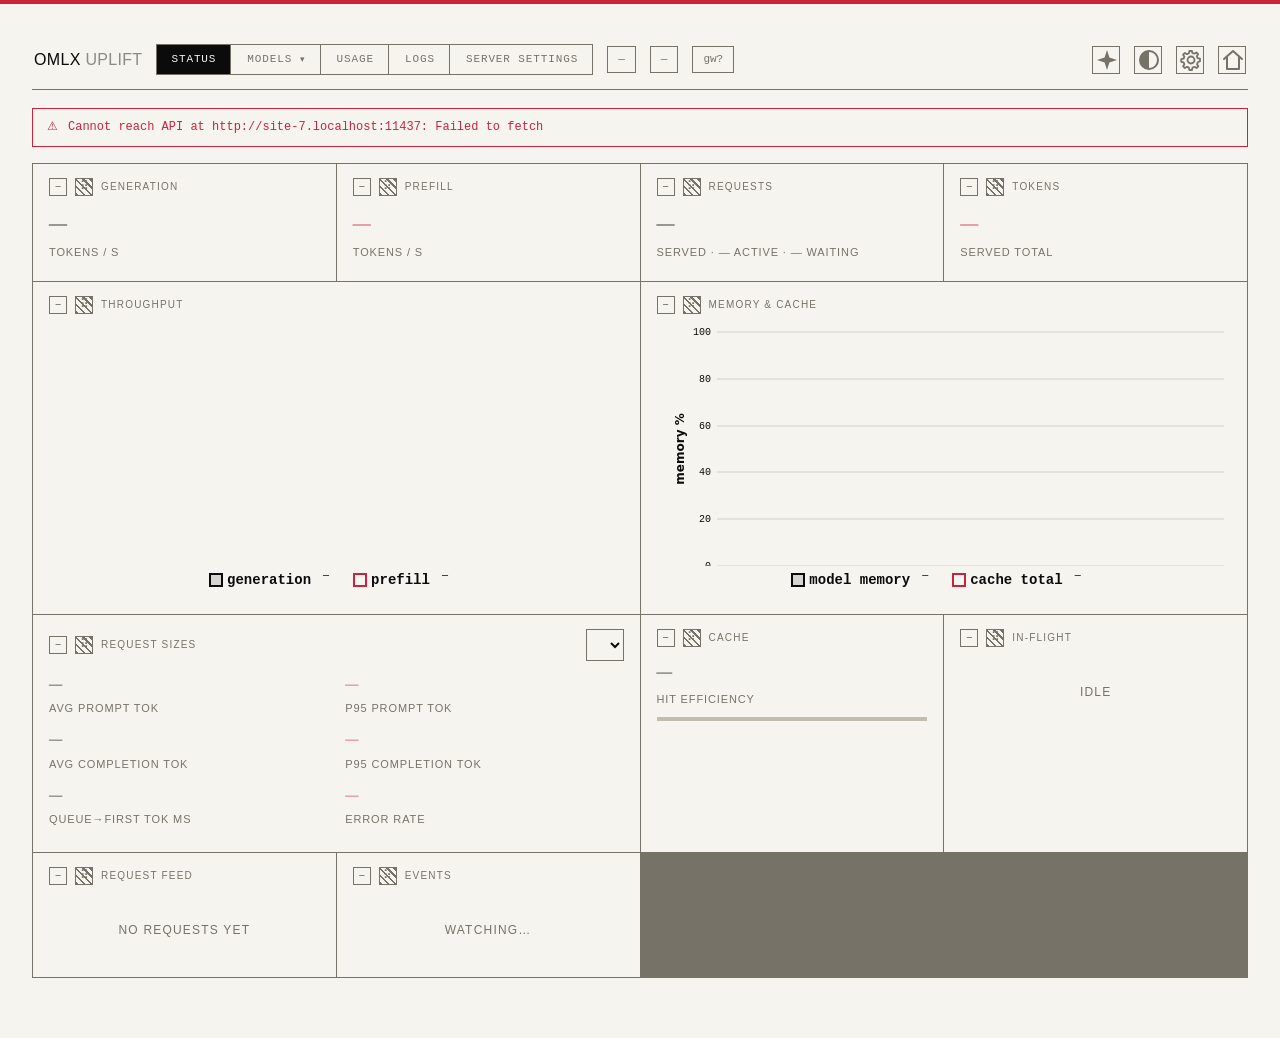
==== commit 640e4663: "uplift: drop theme caret, header icon boxes to 28px - Theme button loses the ▾ SVG (user: made it wi" ====
--- a/omlx/admin/static/uplift/index.html
+++ b/omlx/admin/static/uplift/index.html
@@ -38,7 +38,7 @@
     <span class="spacer"></span>
     <button class="icon-btn" id="btn-motion" title="Toggle animations"><svg viewBox="0 0 24 24" aria-hidden="true"><path d="M12 2l2.4 7.6L22 12l-7.6 2.4L12 22l-2.4-7.6L2 12l7.6-2.4z" fill="currentColor" stroke="none"/></svg></button>
     <span class="dd" id="dd-theme">
-        <button class="icon-btn" id="btn-theme" title="Theme"><svg viewBox="0 0 24 24" aria-hidden="true"><circle cx="12" cy="12" r="9" fill="none" stroke="currentColor" stroke-width="2"/><path d="M12 3a9 9 0 0 0 0 18z" fill="currentColor" stroke="none"/></svg><svg class="caret" viewBox="0 0 24 24" aria-hidden="true"><path d="M5 8l7 8 7-8" fill="none" stroke="currentColor" stroke-width="3"/></svg></button>
+        <button class="icon-btn" id="btn-theme" title="Theme"><svg viewBox="0 0 24 24" aria-hidden="true"><circle cx="12" cy="12" r="9" fill="none" stroke="currentColor" stroke-width="2"/><path d="M12 3a9 9 0 0 0 0 18z" fill="currentColor" stroke="none"/></svg></button>
         <span class="dd-menu dd-menu--right" id="dd-theme-menu" hidden>
             <a href="#" data-pick="auto">Auto</a>
             <a href="#" data-pick="light">Day</a>
--- a/omlx/admin/static/uplift/uplift.css
+++ b/omlx/admin/static/uplift/uplift.css
@@ -175,17 +175,13 @@
     transition: color .1s, background-color .1s, border-color .1s;
     font: 400 12px/1 var(--mono); padding: 0 8px;
 }
-.icon-btn { width: 32px; padding: 0; }   /* back to the original 32px box
-    (user: 40px boxes did not fit with the left menu). Boxes stay fixed —
-    size the ICON, never the box. Glyphs are inline SVG now (font glyphs
-    rendered off-centre inside the advance and the theme box resized with
-    content); flex centering of a fixed-box SVG is exact. */
-.icon-btn svg { width: 26px; height: 26px; flex: none; margin-left: 1px; }
-    /* 26px is the honest ceiling inside a 30px inner box; margin-left:1px
-    is the optical right-nudge (user: centred glyphs still read a touch
-    left, and ◐/✦ carry their visual mass on the left). */
-#btn-theme { width: auto; padding: 0 5px; gap: 3px; }   /* ◐ + caret room */
-#btn-theme .caret { width: 12px; height: 12px; margin-left: 0; }
+.icon-btn { width: 28px; height: 28px; padding: 0; }   /* below the old
+    32px — user still read the boxes as oversized next to the nav menu.
+    Boxes stay fixed and square — size the ICON, never the box. Glyphs are
+    inline SVG (font glyphs rendered off-centre inside their advance);
+    flex centering of a fixed-box SVG is exact. */
+.icon-btn svg { width: 24px; height: 24px; flex: none; margin-left: 1px; }
+    /* optical right-nudge: ◐/✦ carry their visual mass on the left */
 /* Hover shifts value one step — never elevation. */
 .icon-btn:hover, select:hover { color: var(--bg); background: var(--ink); border-color: var(--ink); }
 select { color: var(--ink); }
